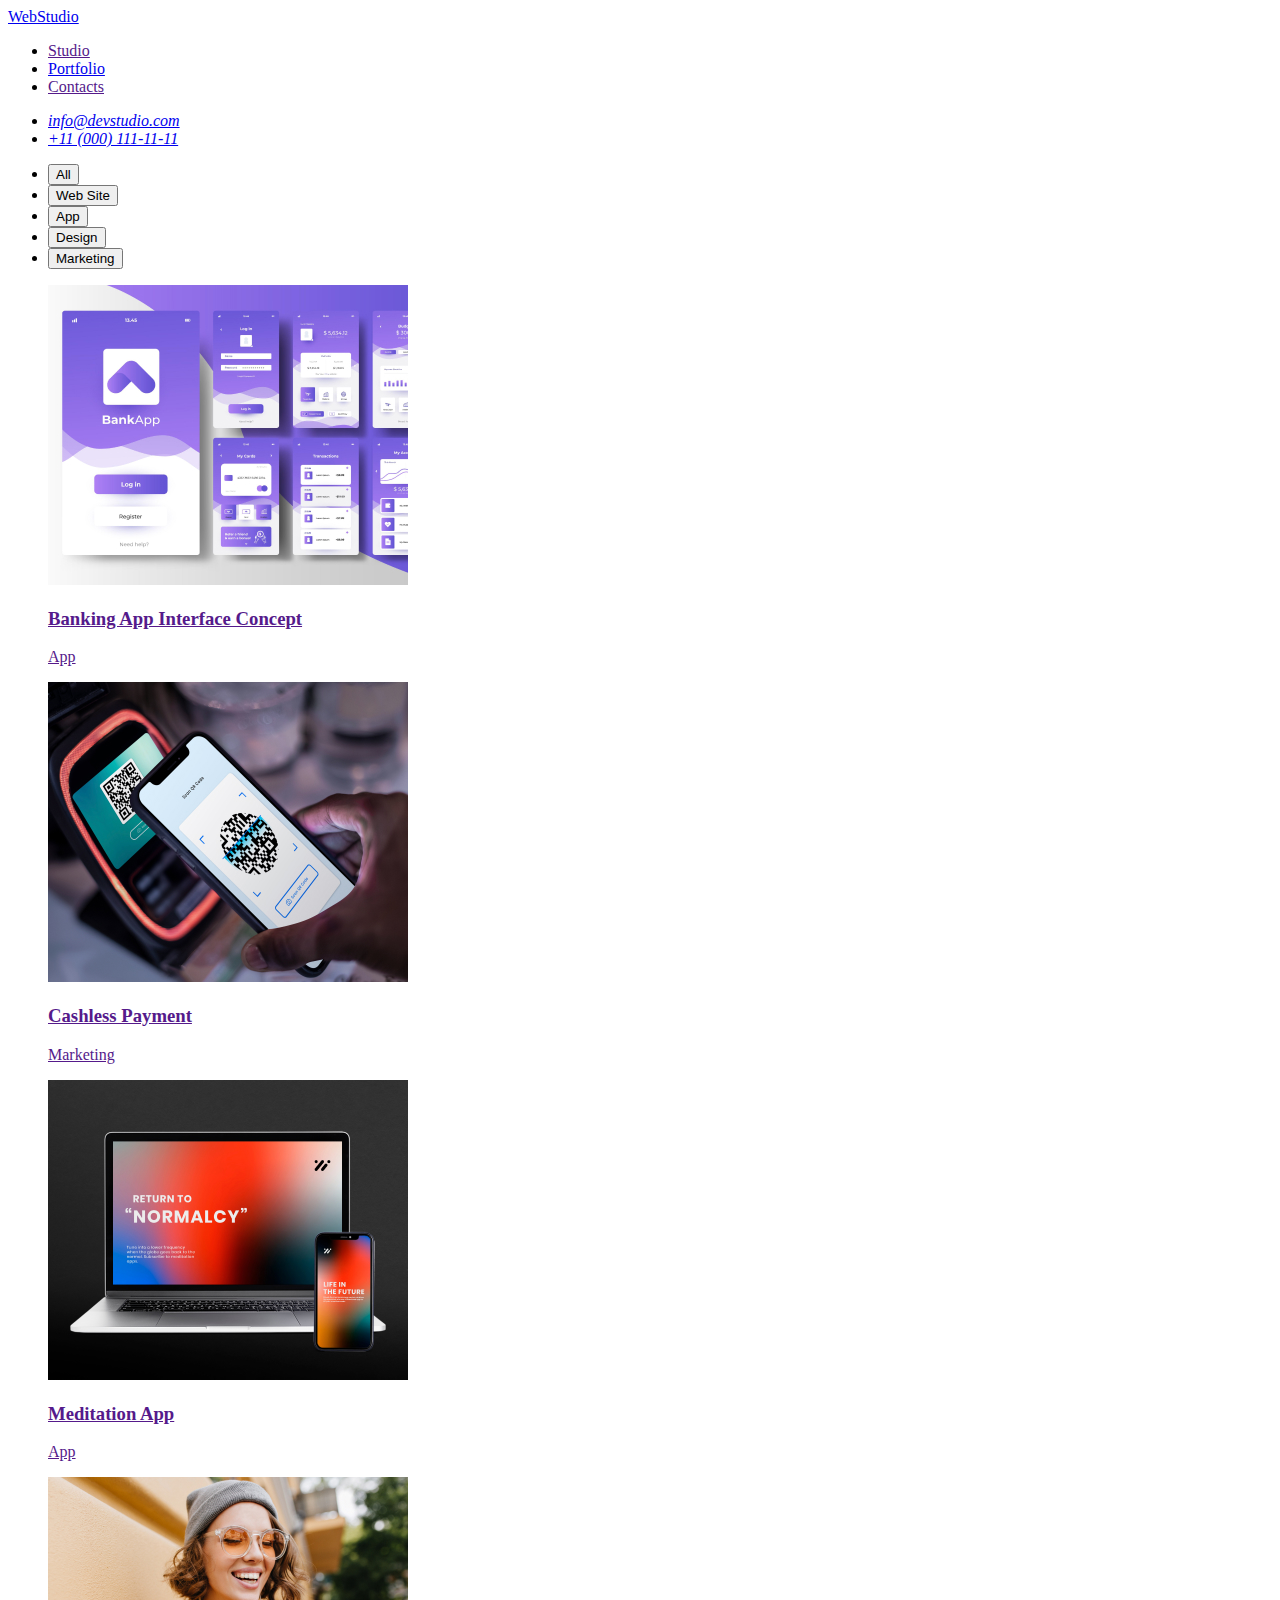
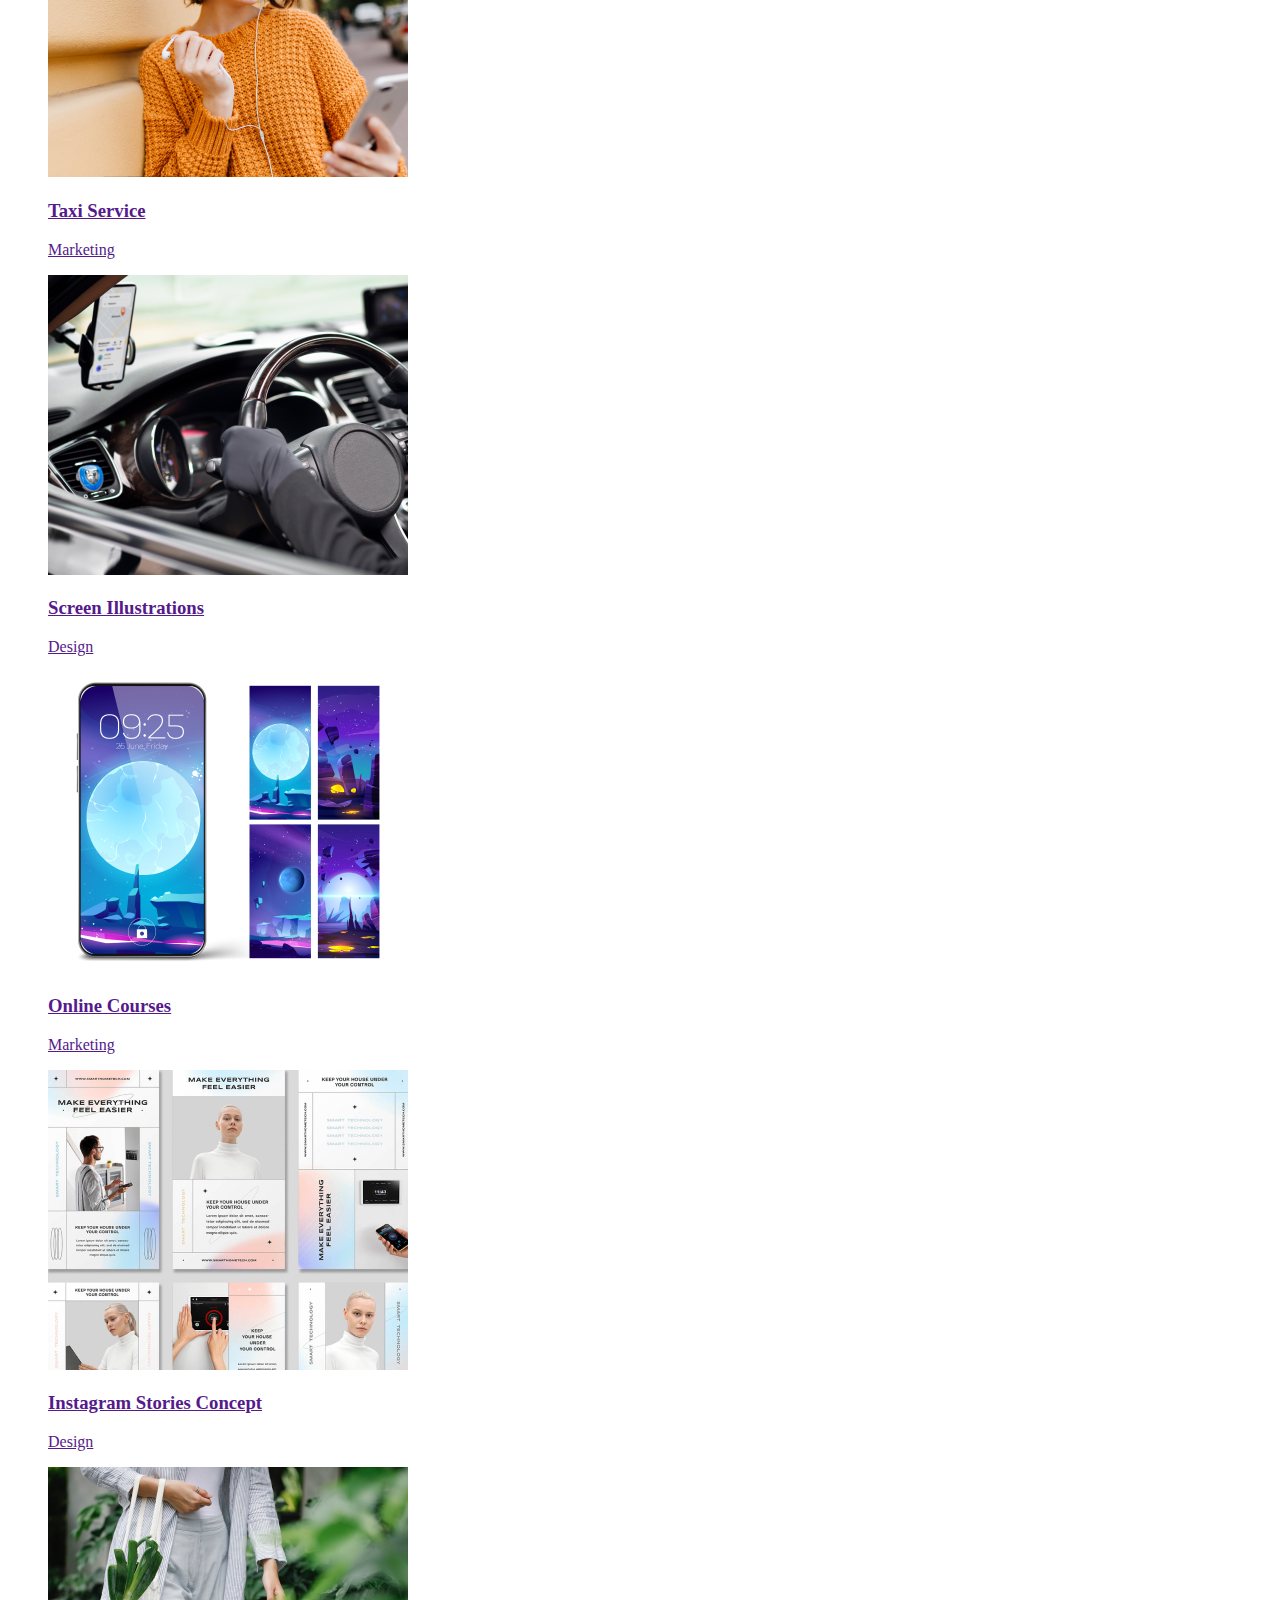
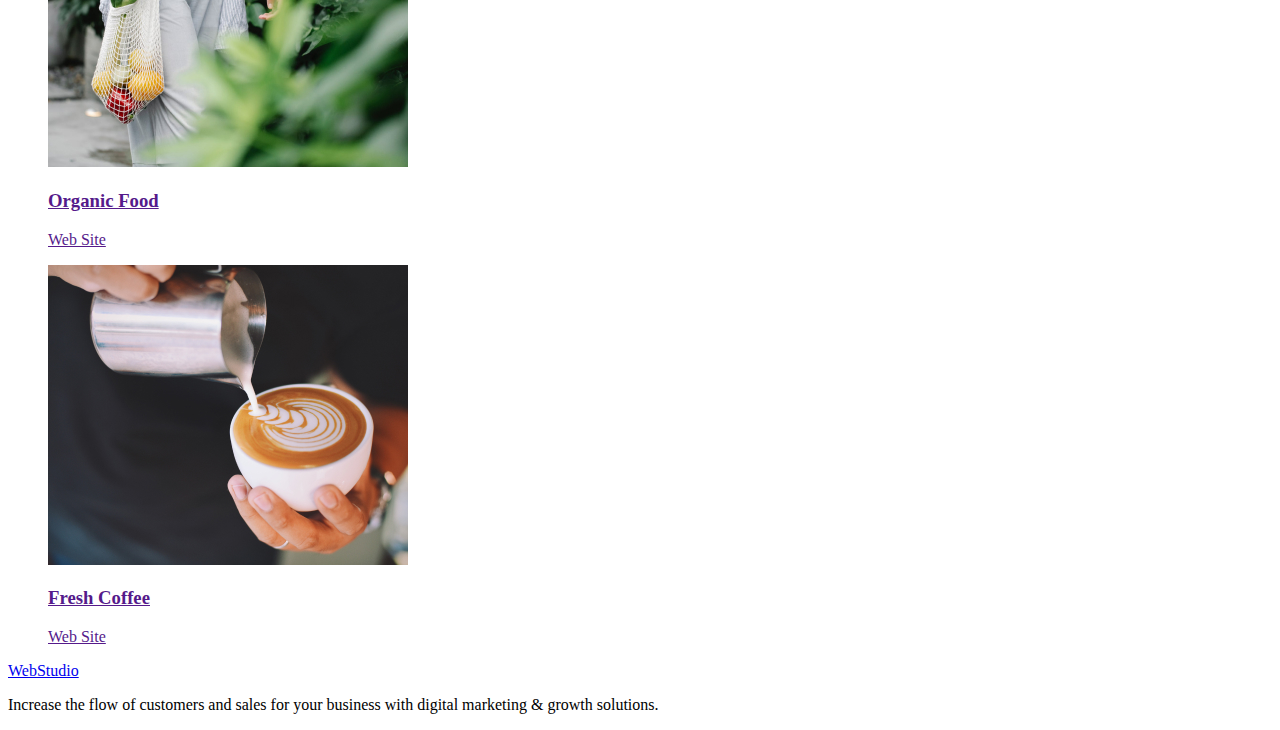
==== portfolio.html @ b5a80b2c "add portfolio" ====
<!DOCTYPE html>
<html lang="en">
<head>
    <meta charset="UTF-8">
    <meta http-equiv="X-UA-Compatible" content="IE=edge">
    <meta name="viewport" content="width=device-width, initial-scale=1.0">
    <title>Portfolio</title>
    <link rel="preconnect" href="https://fonts.googleapis.com">
    <link rel="preconnect" href="https://fonts.gstatic.com" crossorigin>
    <link href="https://fonts.googleapis.com/css2?family=Raleway:wght@800&family=Roboto:wght@400;500;700&display=swap"
        rel="stylesheet">
    <link rel="stylesheet" href="styles.css">
</head>
<body>
    <header>
        <nav>
            <a href="./index.html">WebStudio</a>
            <ul>
                <li><a href="">Studio</a></li>
                <li><a href="./portfolio.html">Portfolio</a></li>
                <li><a href="">Contacts</a></li>
            </ul>
        </nav>
        <address>
            <ul>
                <li><a href="mailto:info@devstudio.com">info@devstudio.com</a></li>
                <li><a href="tel:+110001111111">+11 (000) 111-11-11</a></li>
            </ul>
        </address>
    </header>
    <main>
        <section>
            <ul>
                <li><button type="button">All</button></li>
                <li><button type="button">Web Site</button></li>
                <li><button type="button">App</button></li>
                <li><button type="button">Design</button></li>
                <li><button type="button">Marketing</button></li>
            </ul>
        </section>
        <section>
            <ul>
                <a href="">
                    <img src="./images/potfolio-img-1.jpg" alt="interface of app" width="360" height="300">
                    <h3>Banking App Interface Concept</h3>
                    <p>App</p>
                </a>
                <a href="">
                    <img src="./images/potfolio-img-2.jpg" alt="pay with qr" width="360" height="300">
                    <h3>Cashless Payment</h3>
                    <p>Marketing</p>
                </a>
                <a href="">
                    <img src="./images/potfolio-img-3.jpg" alt="interface of app on laptop" width="360" height="300">
                    <h3>Meditation App</h3>
                    <p>App</p>
                </a>
                <a href="">
                    <img src="./images/potfolio-img-4.jpg" alt="arms on wheel" width="360" height="300">
                    <h3>Taxi Service</h3>
                    <p>Marketing</p>
                </a>
                <a href="">
                    <img src="./images/potfolio-img-5.jpg" alt="wallpaper on phone desktop" width="360" height="300">
                    <h3>Screen Illustrations</h3>
                    <p>Design</p>
                </a>
                <a href="">
                    <img src="./images/potfolio-img-6.jpg" alt="girl with phone" width="360" height="300">
                    <h3>Online Courses</h3>
                    <p>Marketing</p>
                </a>
                <a href="">
                    <img src="./images/potfolio-img-7.jpg" alt="examples of istagram stories" width="360" height="300">
                    <h3>Instagram Stories Concept</h3>
                    <p>Design</p>
                </a>
                <a href="">
                    <img src="./images/potfolio-img-8.jpg" alt="bag with vegetables and fruits" width="360" height="300">
                    <h3>Organic Food</h3>
                    <p>Web Site</p>
                </a>
                <a href="">
                    <img src="./images/potfolio-img-9.jpg" alt="latte art" width="360" height="300">
                    <h3>Fresh Coffee</h3>
                    <p>Web Site</p>
                </a>
            </ul>
        </section>
    </main>
    <footer>
        <a href="./index.html">WebStudio</a>
        <p>Increase the flow of customers and sales for your business with digital marketing & growth solutions.</p>
    </footer>
    
</body>
</html>
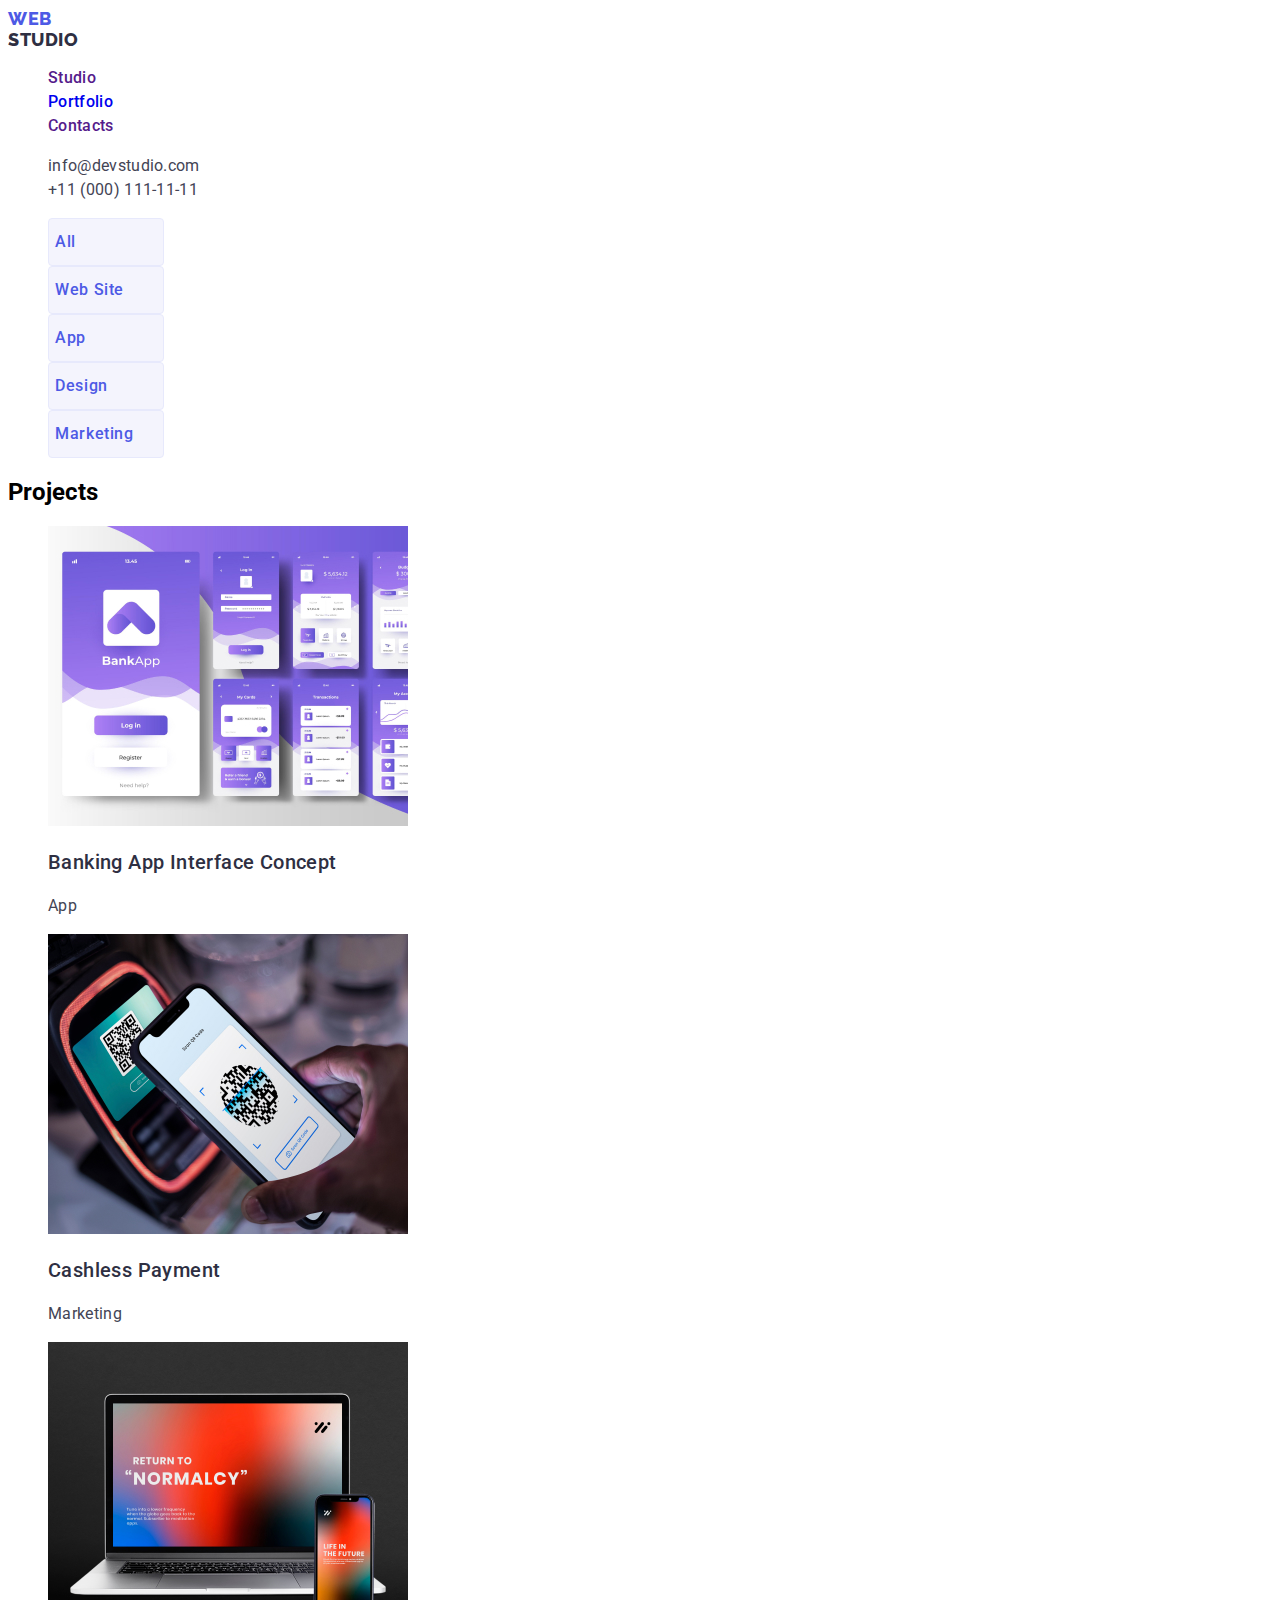
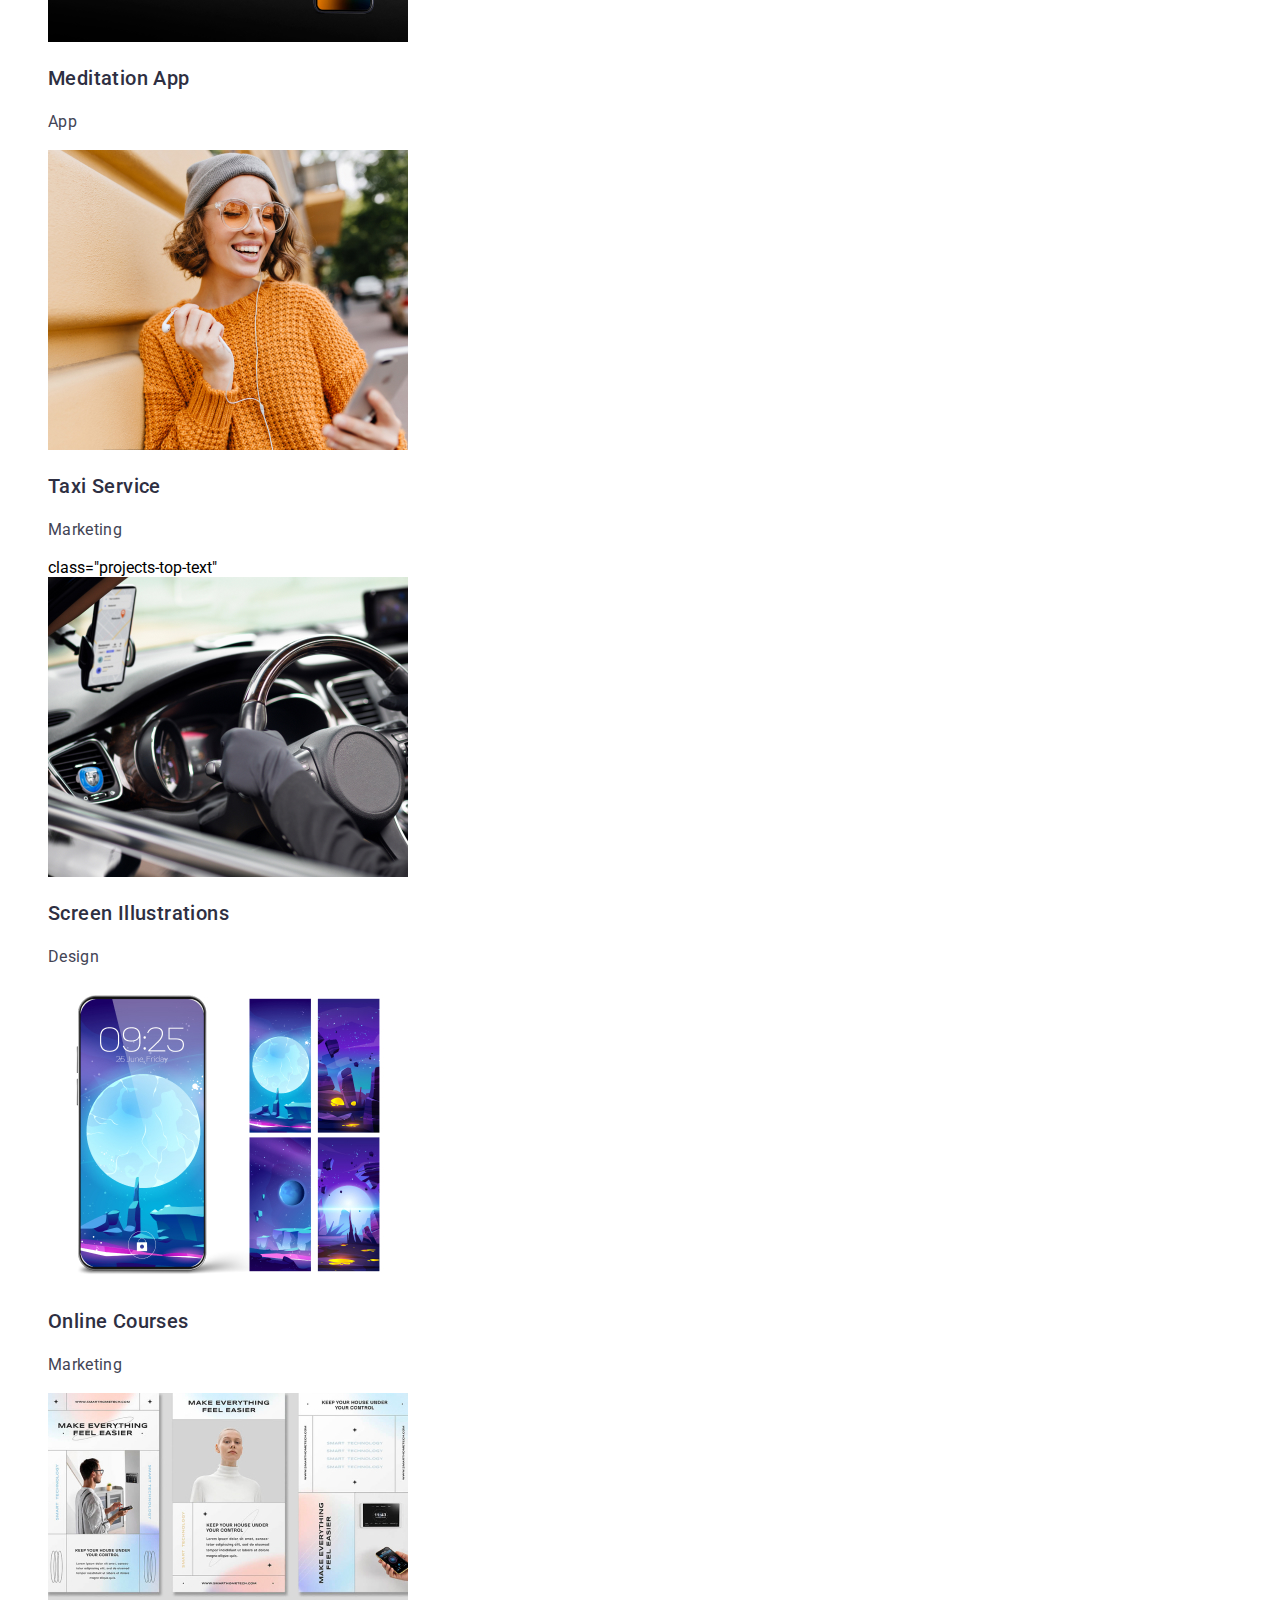
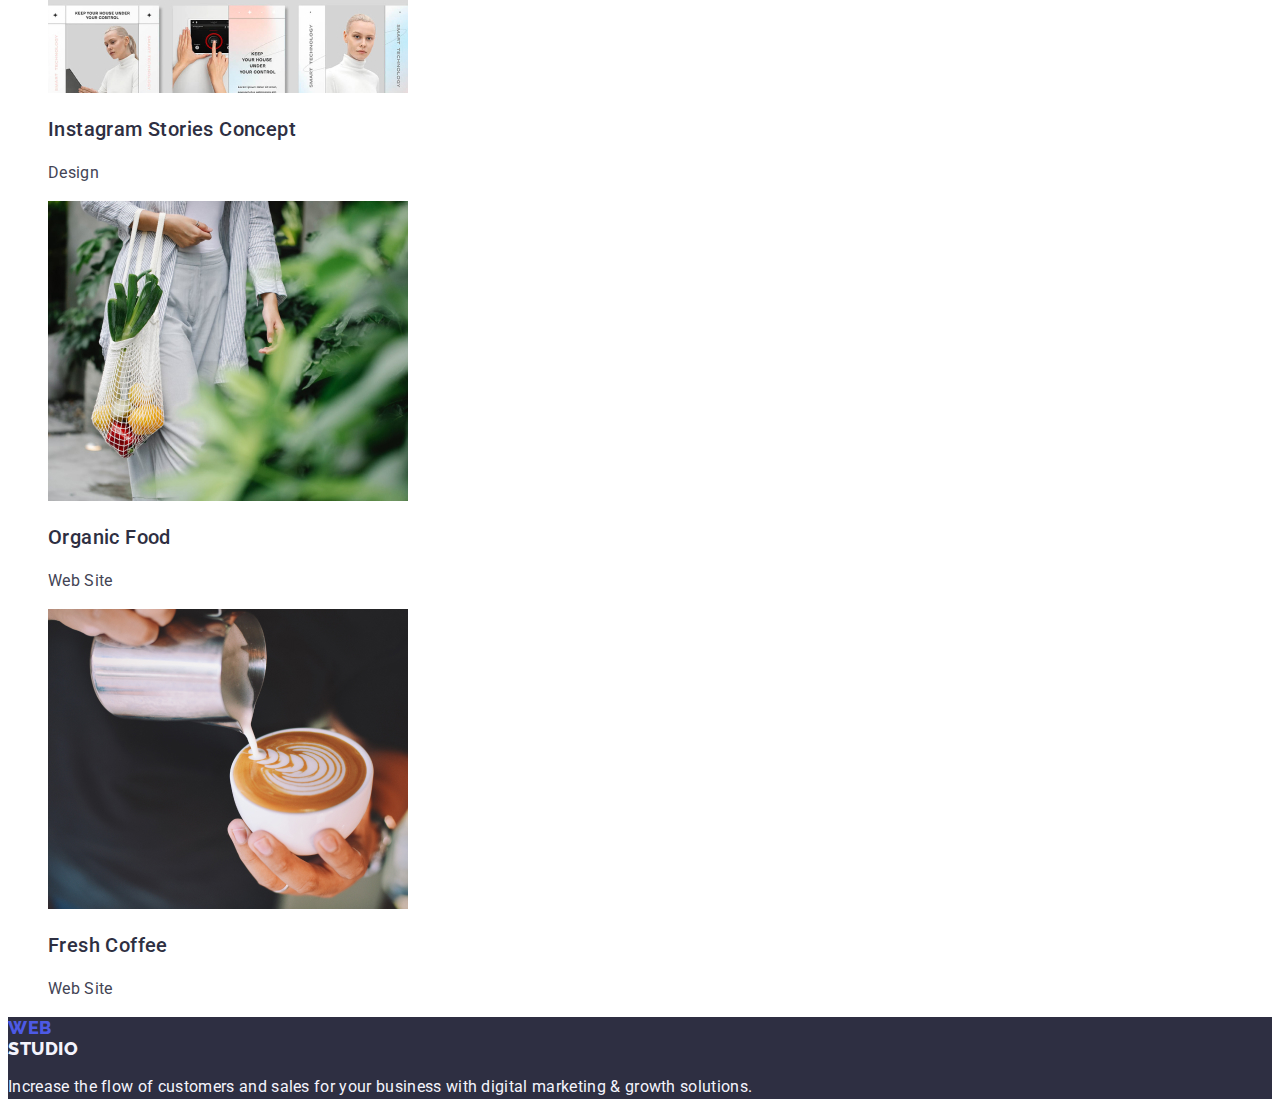
==== commit 85aa2d9e: "css to portfolio" ====
--- a/portfolio.html
+++ b/portfolio.html
@@ -1,97 +1,195 @@
 <!DOCTYPE html>
 <html lang="en">
-<head>
-    <meta charset="UTF-8">
-    <meta http-equiv="X-UA-Compatible" content="IE=edge">
-    <meta name="viewport" content="width=device-width, initial-scale=1.0">
+  <head>
+    <meta charset="UTF-8" />
+    <meta http-equiv="X-UA-Compatible" content="IE=edge" />
+    <meta name="viewport" content="width=device-width, initial-scale=1.0" />
     <title>Portfolio</title>
-    <link rel="preconnect" href="https://fonts.googleapis.com">
-    <link rel="preconnect" href="https://fonts.gstatic.com" crossorigin>
-    <link href="https://fonts.googleapis.com/css2?family=Raleway:wght@800&family=Roboto:wght@400;500;700&display=swap"
-        rel="stylesheet">
-    <link rel="stylesheet" href="styles.css">
-</head>
-<body>
-    <header>
-        <nav>
-            <a href="./index.html">WebStudio</a>
-            <ul>
-                <li><a href="">Studio</a></li>
-                <li><a href="./portfolio.html">Portfolio</a></li>
-                <li><a href="">Contacts</a></li>
-            </ul>
-        </nav>
-        <address>
-            <ul>
-                <li><a href="mailto:info@devstudio.com">info@devstudio.com</a></li>
-                <li><a href="tel:+110001111111">+11 (000) 111-11-11</a></li>
-            </ul>
-        </address>
+    <link rel="preconnect" href="https://fonts.googleapis.com" />
+    <link rel="preconnect" href="https://fonts.gstatic.com" crossorigin />
+    <link
+      href="https://fonts.googleapis.com/css2?family=Raleway:wght@800&family=Roboto:wght@400;500;700&display=swap"
+      rel="stylesheet"
+    />
+    <link rel="stylesheet" href="./css/styles.css" />
+  </head>
+  <body>
+    <header class="header">
+      <nav>
+        <a class="header-logo link" href="./index.html">
+          <span class="header-logo-text1">Web</span>
+          <span class="header-logo-text2">Studio</span>
+        </a>
+        <ul class="header-list list">
+          <li class="header-item">
+            <a class="header-link link" href="">Studio</a>
+          </li>
+          <li class="header-item">
+            <a class="header-link link" href="./portfolio.html">Portfolio</a>
+          </li>
+          <li class="header-item">
+            <a class="header-link link" href="">Contacts</a>
+          </li>
+        </ul>
+      </nav>
+      <address class="header-adress">
+        <ul class="address-list list">
+          <li class="address-item">
+            <a class="link" href="mailto:info@devstudio.com">
+              <span class="address-text">info@devstudio.com</span>
+            </a>
+          </li>
+          <li class="address-item">
+            <a class="link" href="tel:+110001111111">
+              <span class="address-text">+11 (000) 111-11-11</span>
+            </a>
+          </li>
+        </ul>
+      </address>
     </header>
     <main>
-        <section>
-            <ul>
-                <li><button type="button">All</button></li>
-                <li><button type="button">Web Site</button></li>
-                <li><button type="button">App</button></li>
-                <li><button type="button">Design</button></li>
-                <li><button type="button">Marketing</button></li>
-            </ul>
-        </section>
-        <section>
-            <ul>
-                <a href="">
-                    <img src="./images/potfolio-img-1.jpg" alt="interface of app" width="360" height="300">
-                    <h3>Banking App Interface Concept</h3>
-                    <p>App</p>
-                </a>
-                <a href="">
-                    <img src="./images/potfolio-img-2.jpg" alt="pay with qr" width="360" height="300">
-                    <h3>Cashless Payment</h3>
-                    <p>Marketing</p>
-                </a>
-                <a href="">
-                    <img src="./images/potfolio-img-3.jpg" alt="interface of app on laptop" width="360" height="300">
-                    <h3>Meditation App</h3>
-                    <p>App</p>
-                </a>
-                <a href="">
-                    <img src="./images/potfolio-img-4.jpg" alt="arms on wheel" width="360" height="300">
-                    <h3>Taxi Service</h3>
-                    <p>Marketing</p>
-                </a>
-                <a href="">
-                    <img src="./images/potfolio-img-5.jpg" alt="wallpaper on phone desktop" width="360" height="300">
-                    <h3>Screen Illustrations</h3>
-                    <p>Design</p>
-                </a>
-                <a href="">
-                    <img src="./images/potfolio-img-6.jpg" alt="girl with phone" width="360" height="300">
-                    <h3>Online Courses</h3>
-                    <p>Marketing</p>
-                </a>
-                <a href="">
-                    <img src="./images/potfolio-img-7.jpg" alt="examples of istagram stories" width="360" height="300">
-                    <h3>Instagram Stories Concept</h3>
-                    <p>Design</p>
-                </a>
-                <a href="">
-                    <img src="./images/potfolio-img-8.jpg" alt="bag with vegetables and fruits" width="360" height="300">
-                    <h3>Organic Food</h3>
-                    <p>Web Site</p>
-                </a>
-                <a href="">
-                    <img src="./images/potfolio-img-9.jpg" alt="latte art" width="360" height="300">
-                    <h3>Fresh Coffee</h3>
-                    <p>Web Site</p>
-                </a>
-            </ul>
-        </section>
+      <section class="filters">
+        <h2 hidden>Filters</h2>
+        <ul class="filters-list list">
+          <li class="filters-item">
+            <button class="filters-btn" type="button">All</button>
+          </li>
+          <li class="filters-item">
+            <button class="filters-btn" type="button">Web Site</button>
+          </li>
+          <li class="filters-item">
+            <button class="filters-btn" type="button">App</button>
+          </li>
+          <li class="filters-item">
+            <button class="filters-btn" type="button">Design</button>
+          </li>
+          <li class="filters-item">
+            <button class="filters-btn" type="button">Marketing</button>
+          </li>
+        </ul>
+      </section>
+      <section class="projects">
+        <h2>Projects</h2>
+        <ul class="projects-list list">
+          <li class="projects-item"><a class="projects-link link" href="">
+            <img
+              src="./images/potfolio-img-1.jpg"
+              alt="interface of app"
+              width="360"
+              height="300"
+            />
+            <h3 class="projects-top-text">Banking App Interface Concept</h3>
+            <p class="projects-bottom-text">App</p>
+        
+        </li></a>
+          <li class="projects-item">
+          <a class="projects-link link" href="">
+            <img
+              src="./images/potfolio-img-2.jpg"
+              alt="pay with qr"
+              width="360"
+              height="300"
+            />
+            <h3 class="projects-top-text">Cashless Payment</h3>
+            <p class="projects-bottom-text">Marketing</p>
+          </a>
+          </li>
+          <li class="projects-item">
+          <a class="projects-link link" href="">
+            <img
+              src="./images/potfolio-img-3.jpg"
+              alt="interface of app on laptop"
+              width="360"
+              height="300"
+            />
+            <h3 class="projects-top-text">Meditation App</h3>
+            <p class="projects-bottom-text">App</p>
+          </a>
+          </li>
+          <li class="projects-item">
+          <a class="projects-link link" href="">
+            <img
+              src="./images/potfolio-img-4.jpg"
+              alt="arms on wheel"
+              width="360"
+              height="300"
+            />
+            <h3 class="projects-top-text">Taxi Service</h3>
+            <p class="projects-bottom-text">Marketing</p>
+          </a> class="projects-top-text"
+          </li>
+          <li class="projects-item">
+          <a class="projects-link link" href="">
+            <img
+              src="./images/potfolio-img-5.jpg"
+              alt="wallpaper on phone desktop"
+              width="360"
+              height="300"
+            />
+            <h3 class="projects-top-text">Screen Illustrations</h3>
+            <p class="projects-bottom-text">Design</p>
+          </a>
+          </li>
+          <li class="projects-item">
+          <a class="projects-link link" href="">
+            <img
+              src="./images/potfolio-img-6.jpg"
+              alt="girl with phone"
+              width="360"
+              height="300"
+            />
+            <h3 class="projects-top-text">Online Courses</h3>
+            <p class="projects-bottom-text">Marketing</p>
+          </a>
+          </li>
+          <li class="projects-item">
+          <a class="projects-link link" href="">
+            <img
+              src="./images/potfolio-img-7.jpg"
+              alt="examples of istagram stories"
+              width="360"
+              height="300"
+            />
+            <h3 class="projects-top-text">Instagram Stories Concept</h3>
+            <p class="projects-bottom-text">Design</p>
+          </a>
+          </li>
+          <li class="projects-item">
+          <a class="projects-link link" href="">
+            <img
+              src="./images/potfolio-img-8.jpg"
+              alt="bag with vegetables and fruits"
+              width="360"
+              height="300"
+            />
+            <h3 class="projects-top-text">Organic Food</h3>
+            <p class="projects-bottom-text">Web Site</p>
+          </a>
+          </li>
+          <li class="projects-item">
+          <a class="projects-link link" href="">
+            <img
+              src="./images/potfolio-img-9.jpg"
+              alt="latte art"
+              width="360"
+              height="300"
+            />
+            <h3 class="projects-top-text">Fresh Coffee</h3>
+            <p class="projects-bottom-text">Web Site</p>
+          </a>
+          </li>
+        </ul>
+      </section>
     </main>
-    <footer>
-        <a href="./index.html">WebStudio</a>
-        <p>Increase the flow of customers and sales for your business with digital marketing & growth solutions.</p>
+    <footer class="footer">
+      <a class="footer-logo link" href="./index.html">
+        <span class="footer-logo-text1">Web</span
+        ><span class="footer-logo-text2">Studio</span>
+      </a>
+      <p class="footer-text">
+        Increase the flow of customers and sales for your business with digital
+        marketing & growth solutions.
+      </p>
     </footer>
-    
-</body>
-</html>+  </body>
+</html>
--- a/css/styles.css
+++ b/css/styles.css
@@ -0,0 +1,238 @@
+:root {
+  --primary-brand-color: #4d5ae5;
+  --pressed-state-color: #404bbf;
+  --dark-color: #2e2f42;
+  --success-color: #31d0aa;
+  --text-color: #434455;
+  --subtle-text-color: #8e8f99;
+  --accent-color: #e7e9fc;
+  --light-color: #f4f4fd;
+  --modal-overlay-color: #2e2f42;
+  --hero-background-color: #2e2f42;
+  --white-background-color: #ffffff;
+  --modal-background: #fcfcfc;
+}
+
+body {
+  font-family: Roboto, sans-serif;
+  background-color: var(--white-background-color);
+}
+
+.link {
+  text-decoration: none;
+}
+
+.list {
+  list-style: none;
+}
+
+/* ----------------------------HEADER-------------------------------------- */
+
+.header-logo-text1 {
+  width: 44px;
+  height: 21px;
+  font-family: "Raleway", sans-serif;
+  font-style: normal;
+  font-weight: 800;
+  font-size: 18px;
+  line-height: 1.17;
+  display: flex;
+  align-items: center;
+  letter-spacing: 0.03em;
+  text-transform: uppercase;
+  color: var(--primary-brand-color);
+}
+
+.header-logo-text2 {
+  width: 71px;
+  height: 21px;
+  font-family: "Raleway", sans-serif;
+  font-style: normal;
+  font-weight: 800;
+  font-size: 18px;
+  line-height: 1.17;
+  display: flex;
+  align-items: center;
+  letter-spacing: 0.03em;
+  text-transform: uppercase;
+  color: var(--dark-color);
+}
+
+.header-item {
+  font-weight: 500;
+  font-size: 16px;
+  line-height: 1.5;
+  letter-spacing: 0.02em;
+  color: var(--dark-color);
+}
+
+.address-text {
+  font-style: normal;
+  font-size: 16px;
+  line-height: 1.5;
+  letter-spacing: 0.02em;
+  color: var(--text-color);
+}
+
+/* ----------------------------HERO-------------------------------------- */
+
+.hero {
+  background-color: var(--hero-background-color);
+}
+
+.hero-title {
+  font-size: 56px;
+  line-height: 1.07;
+  text-align: center;
+  letter-spacing: 0.02em;
+  color: var(--white-background-color);
+}
+
+.hero-btn {
+  font-family: inherit;
+  font-weight: 500;
+  font-size: 16px;
+  line-height: 1.5;
+  display: flex;
+  align-items: center;
+  letter-spacing: 0.04em;
+  cursor: pointer;
+  background-color: var(--primary-brand-color);
+}
+
+/* ----------------------------FEATURES-------------------------------------- */
+
+.features-top-text {
+  font-weight: 500;
+  font-size: 20px;
+  line-height: 1.2;
+  letter-spacing: 0.02em;
+  color: var(--dark-color);
+}
+
+.features-bottom-text {
+  font-size: 16px;
+  line-height: 1.5;
+  letter-spacing: 0.02em;
+  color: var(--text-color);
+}
+
+/* ----------------------------PRODUCTS-------------------------------------- */
+
+.products-title {
+  font-size: 36px;
+  line-height: 1.11;
+  text-align: center;
+  letter-spacing: 0.02em;
+  text-transform: capitalize;
+  color: var(--dark-color);
+}
+
+/* ----------------------------TEAM-------------------------------------- */
+
+.team-title {
+  font-size: 36px;
+  line-height: 1.11;
+  text-align: center;
+  letter-spacing: 0.02em;
+  text-transform: capitalize;
+  color: var(--dark-color);
+}
+
+.team-top-text {
+  font-weight: 500;
+  font-size: 20px;
+  line-height: 1.2;
+  text-align: center;
+  letter-spacing: 0.02em;
+  color: var(--dark-color);
+}
+.team-bottom-text {
+  font-size: 16px;
+  line-height: 1.5;
+  text-align: center;
+  letter-spacing: 0.02em;
+  color: var(--text-color);
+}
+
+/* ----------------------------FOOTER-------------------------------------- */
+
+.footer {
+  background-color: var(--dark-color);
+}
+.footer-text {
+  font-size: 16px;
+  line-height: 1.5;
+  letter-spacing: 0.02em;
+  color: var(--light-color);
+}
+
+.footer-logo-text1 {
+  font-family: "Raleway", sans-serif;
+  font-weight: 800;
+  font-size: 18px;
+  line-height: 1.17;
+  display: flex;
+  align-items: center;
+  letter-spacing: 0.03em;
+  text-transform: uppercase;
+  color: var(--primary-brand-color);
+}
+
+.footer-logo-text2 {
+  font-family: "Raleway", sans-serif;
+  font-weight: 800;
+  font-size: 18px;
+  line-height: 1.17;
+  display: flex;
+  align-items: center;
+  letter-spacing: 0.03em;
+  text-transform: uppercase;
+  color: var(--light-color);
+}
+
+/* ----------------------------PORTFOLIO-------------------------------------- */
+
+/* ----------------------------FILTERS-------------------------------------- */
+
+.filters-btn {
+  width: 116px;
+  height: 48px;
+  background-color: var(--light-color);
+  border: 1px solid #e7e9fc;
+  border-radius: 4px;
+  font-family: inherit;
+  font-style: normal;
+  font-weight: 500;
+  font-size: 16px;
+  line-height: 1.5;
+  display: flex;
+  align-items: center;
+  text-align: center;
+  letter-spacing: 0.04em;
+  color: var(--primary-brand-color);
+}
+.filters-btn:is(:hover, :focus) {
+  background-color: var(--pressed-state-color);
+  box-shadow: 0px 3px 1px rgba(0, 0, 0, 0.1), 0px 2px 1px rgba(0, 0, 0, 0.08),
+    0px 2px 2px rgba(0, 0, 0, 0.12);
+  border-radius: 4px;
+  color: var(--white-background-color);
+}
+
+/* ----------------------------PROJECTS-------------------------------------- */
+
+.projects-top-text {
+  font-weight: 500;
+  font-size: 20px;
+  line-height: 1.2;
+  letter-spacing: 0.02em;
+  color: var(--modal-overlay-color);
+}
+
+.projects-bottom-text {
+  font-size: 16px;
+  line-height: 1.5;
+  letter-spacing: 0.02em;
+  color: var(--text-color);
+}
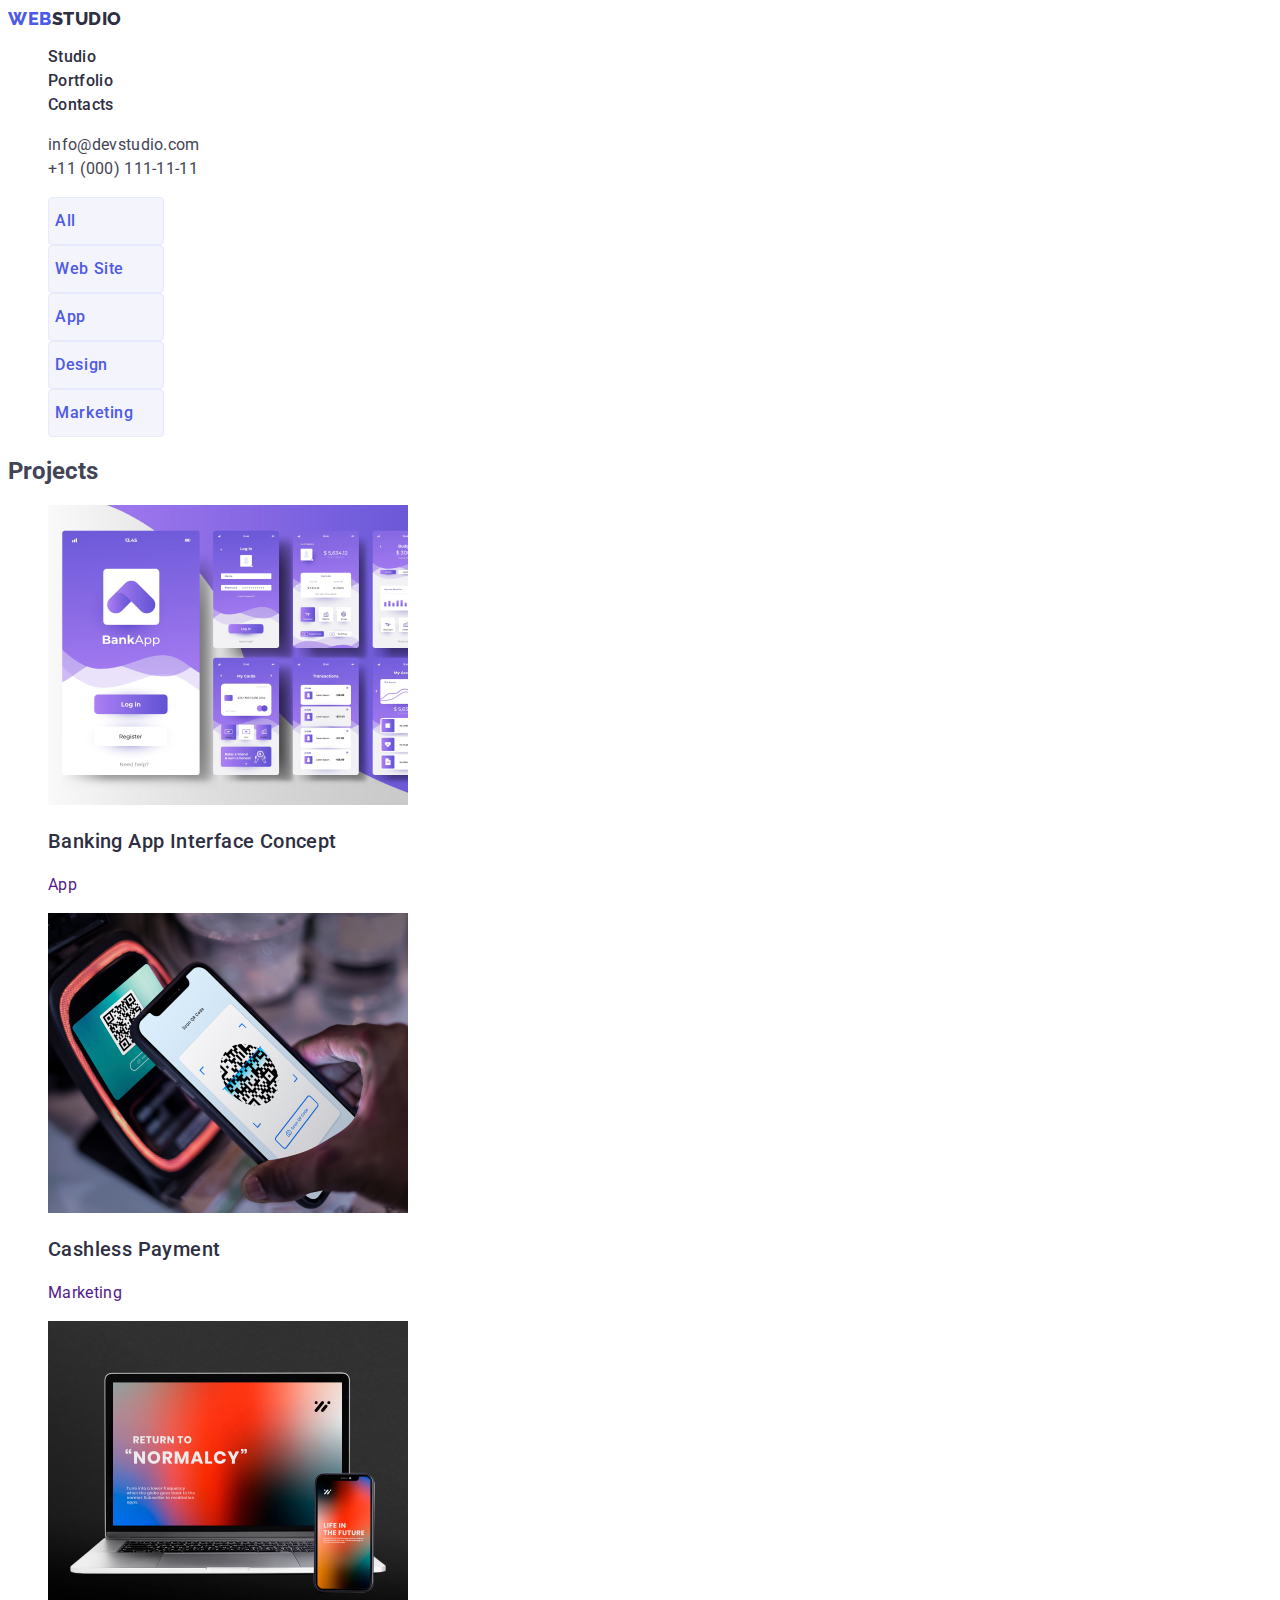
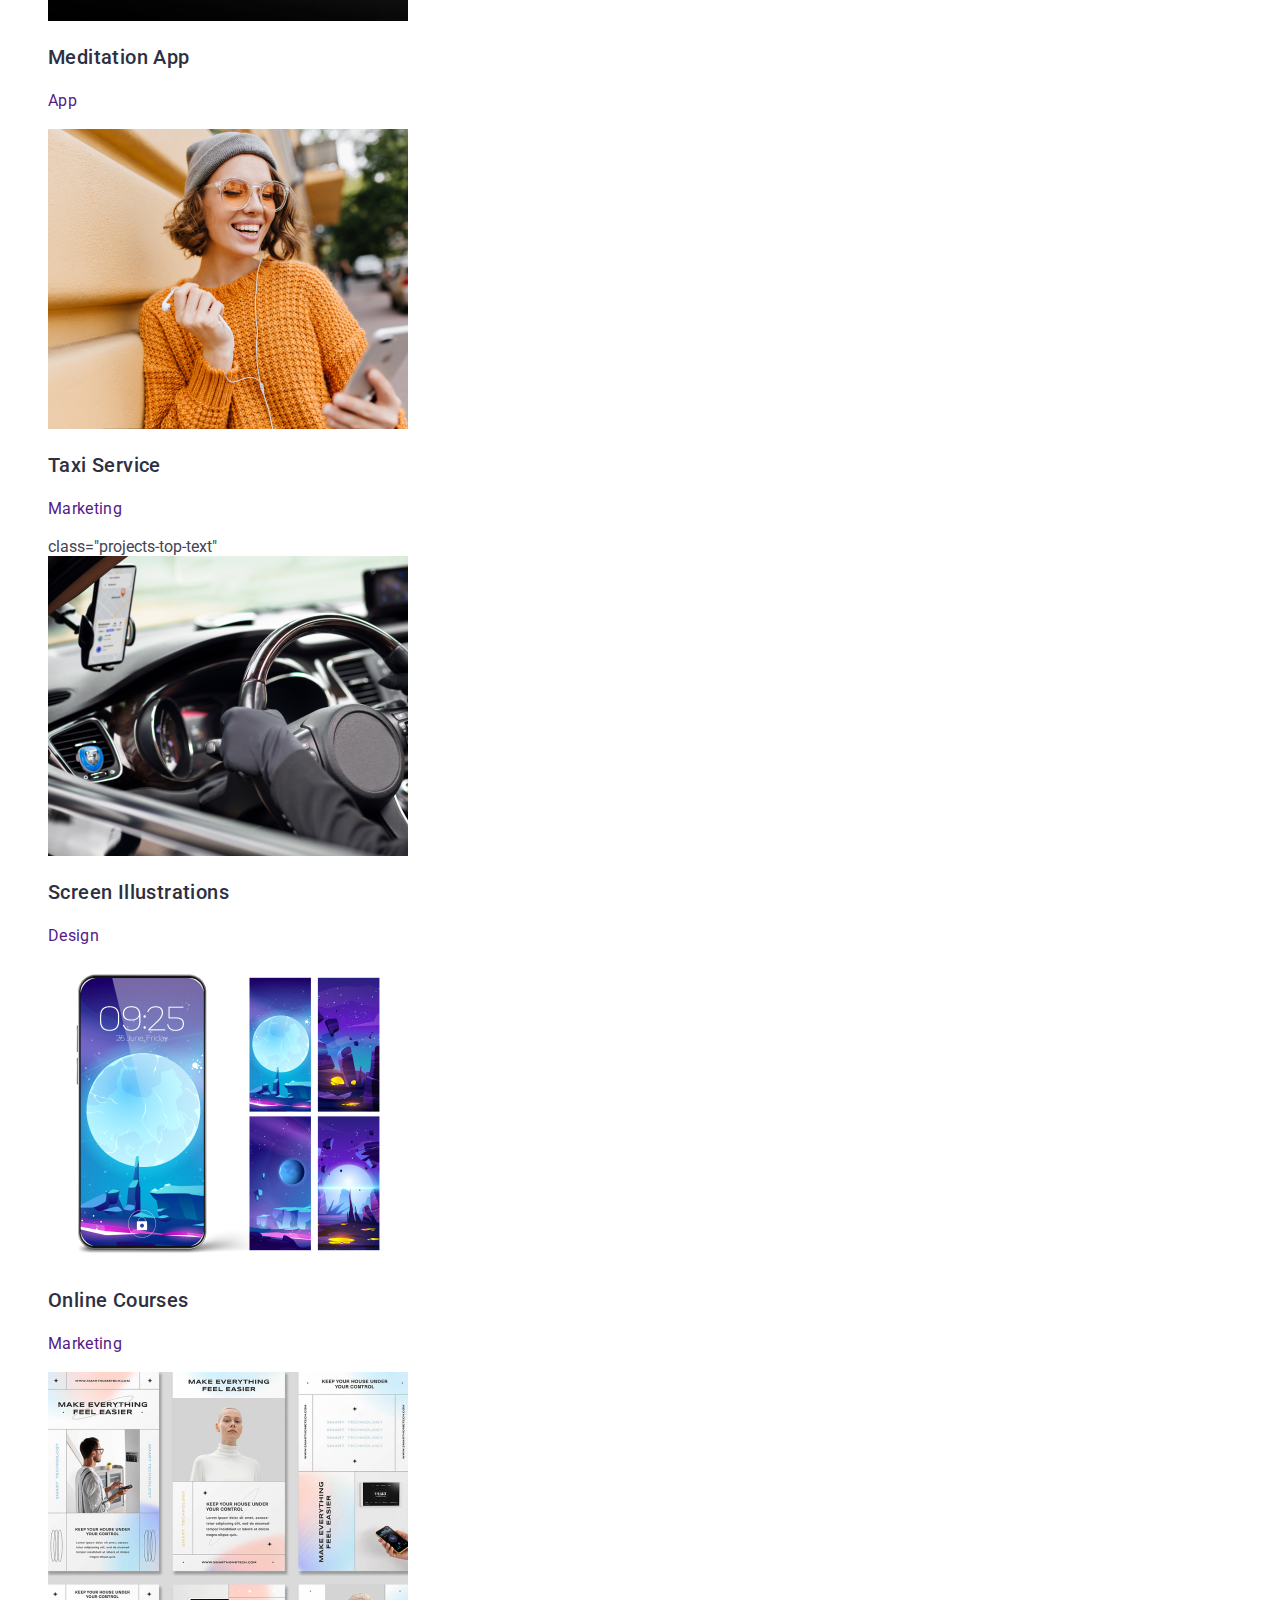
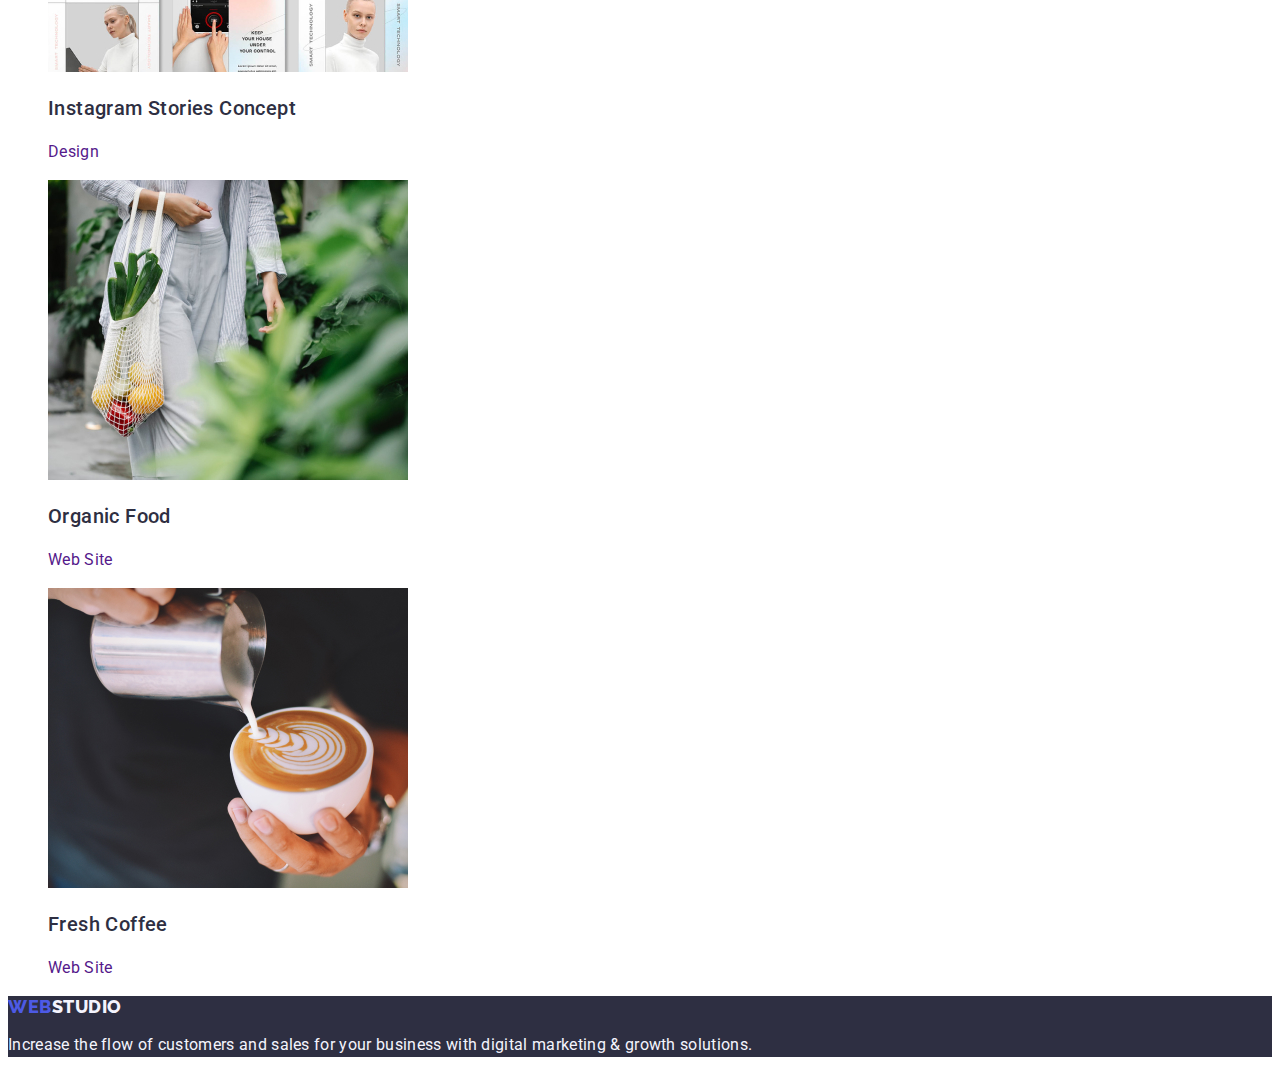
==== commit 0012f6b5: "fix" ====
--- a/portfolio.html
+++ b/portfolio.html
@@ -17,12 +17,12 @@
     <header class="header">
       <nav>
         <a class="header-logo link" href="./index.html">
-          <span class="header-logo-text1">Web</span>
-          <span class="header-logo-text2">Studio</span>
+          Web
+          <span class="header-studio">Studio</span>
         </a>
         <ul class="header-list list">
           <li class="header-item">
-            <a class="header-link link" href="">Studio</a>
+            <a class="header-link link" href="./index.html">Studio</a>
           </li>
           <li class="header-item">
             <a class="header-link link" href="./portfolio.html">Portfolio</a>
@@ -32,15 +32,15 @@
           </li>
         </ul>
       </nav>
-      <address class="header-adress">
+      <address class="header-address">
         <ul class="address-list list">
           <li class="address-item">
-            <a class="link" href="mailto:info@devstudio.com">
+            <a class="address-link link" href="mailto:info@devstudio.com">
               <span class="address-text">info@devstudio.com</span>
             </a>
           </li>
           <li class="address-item">
-            <a class="link" href="tel:+110001111111">
+            <a class="address-link link" href="tel:+110001111111">
               <span class="address-text">+11 (000) 111-11-11</span>
             </a>
           </li>
@@ -48,8 +48,8 @@
       </address>
     </header>
     <main>
-      <section class="filters">
-        <h2 hidden>Filters</h2>
+      <section class="portfolio">
+        <h1 class="portfolio-title" hidden>Portfolio</h1>
         <ul class="filters-list list">
           <li class="filters-item">
             <button class="filters-btn" type="button">All</button>
@@ -67,124 +67,124 @@
             <button class="filters-btn" type="button">Marketing</button>
           </li>
         </ul>
-      </section>
-      <section class="projects">
         <h2>Projects</h2>
         <ul class="projects-list list">
-          <li class="projects-item"><a class="projects-link link" href="">
-            <img
-              src="./images/potfolio-img-1.jpg"
-              alt="interface of app"
-              width="360"
-              height="300"
-            />
-            <h3 class="projects-top-text">Banking App Interface Concept</h3>
-            <p class="projects-bottom-text">App</p>
-        
-        </li></a>
           <li class="projects-item">
-          <a class="projects-link link" href="">
-            <img
-              src="./images/potfolio-img-2.jpg"
-              alt="pay with qr"
-              width="360"
-              height="300"
-            />
-            <h3 class="projects-top-text">Cashless Payment</h3>
-            <p class="projects-bottom-text">Marketing</p>
-          </a>
+            <a class="projects-link link" href="">
+              <img
+                src="./images/potfolio-img-1.jpg"
+                alt="interface of app"
+                width="360"
+                height="300"
+              />
+              <h3 class="projects-top-text">Banking App Interface Concept</h3>
+              <p class="projects-bottom-text">App</p>
+            </a>
           </li>
           <li class="projects-item">
-          <a class="projects-link link" href="">
-            <img
-              src="./images/potfolio-img-3.jpg"
-              alt="interface of app on laptop"
-              width="360"
-              height="300"
-            />
-            <h3 class="projects-top-text">Meditation App</h3>
-            <p class="projects-bottom-text">App</p>
-          </a>
+            <a class="projects-link link" href="">
+              <img
+                src="./images/potfolio-img-2.jpg"
+                alt="pay with qr"
+                width="360"
+                height="300"
+              />
+              <h3 class="projects-top-text">Cashless Payment</h3>
+              <p class="projects-bottom-text">Marketing</p>
+            </a>
           </li>
           <li class="projects-item">
-          <a class="projects-link link" href="">
-            <img
-              src="./images/potfolio-img-4.jpg"
-              alt="arms on wheel"
-              width="360"
-              height="300"
-            />
-            <h3 class="projects-top-text">Taxi Service</h3>
-            <p class="projects-bottom-text">Marketing</p>
-          </a> class="projects-top-text"
+            <a class="projects-link link" href="">
+              <img
+                src="./images/potfolio-img-3.jpg"
+                alt="interface of app on laptop"
+                width="360"
+                height="300"
+              />
+              <h3 class="projects-top-text">Meditation App</h3>
+              <p class="projects-bottom-text">App</p>
+            </a>
           </li>
           <li class="projects-item">
-          <a class="projects-link link" href="">
-            <img
-              src="./images/potfolio-img-5.jpg"
-              alt="wallpaper on phone desktop"
-              width="360"
-              height="300"
-            />
-            <h3 class="projects-top-text">Screen Illustrations</h3>
-            <p class="projects-bottom-text">Design</p>
-          </a>
+            <a class="projects-link link" href="">
+              <img
+                src="./images/potfolio-img-4.jpg"
+                alt="arms on wheel"
+                width="360"
+                height="300"
+              />
+              <h3 class="projects-top-text">Taxi Service</h3>
+              <p class="projects-bottom-text">Marketing</p>
+            </a>
+            class="projects-top-text"
           </li>
           <li class="projects-item">
-          <a class="projects-link link" href="">
-            <img
-              src="./images/potfolio-img-6.jpg"
-              alt="girl with phone"
-              width="360"
-              height="300"
-            />
-            <h3 class="projects-top-text">Online Courses</h3>
-            <p class="projects-bottom-text">Marketing</p>
-          </a>
+            <a class="projects-link link" href="">
+              <img
+                src="./images/potfolio-img-5.jpg"
+                alt="wallpaper on phone desktop"
+                width="360"
+                height="300"
+              />
+              <h3 class="projects-top-text">Screen Illustrations</h3>
+              <p class="projects-bottom-text">Design</p>
+            </a>
           </li>
           <li class="projects-item">
-          <a class="projects-link link" href="">
-            <img
-              src="./images/potfolio-img-7.jpg"
-              alt="examples of istagram stories"
-              width="360"
-              height="300"
-            />
-            <h3 class="projects-top-text">Instagram Stories Concept</h3>
-            <p class="projects-bottom-text">Design</p>
-          </a>
+            <a class="projects-link link" href="">
+              <img
+                src="./images/potfolio-img-6.jpg"
+                alt="girl with phone"
+                width="360"
+                height="300"
+              />
+              <h3 class="projects-top-text">Online Courses</h3>
+              <p class="projects-bottom-text">Marketing</p>
+            </a>
           </li>
           <li class="projects-item">
-          <a class="projects-link link" href="">
-            <img
-              src="./images/potfolio-img-8.jpg"
-              alt="bag with vegetables and fruits"
-              width="360"
-              height="300"
-            />
-            <h3 class="projects-top-text">Organic Food</h3>
-            <p class="projects-bottom-text">Web Site</p>
-          </a>
+            <a class="projects-link link" href="">
+              <img
+                src="./images/potfolio-img-7.jpg"
+                alt="examples of istagram stories"
+                width="360"
+                height="300"
+              />
+              <h3 class="projects-top-text">Instagram Stories Concept</h3>
+              <p class="projects-bottom-text">Design</p>
+            </a>
           </li>
           <li class="projects-item">
-          <a class="projects-link link" href="">
-            <img
-              src="./images/potfolio-img-9.jpg"
-              alt="latte art"
-              width="360"
-              height="300"
-            />
-            <h3 class="projects-top-text">Fresh Coffee</h3>
-            <p class="projects-bottom-text">Web Site</p>
-          </a>
+            <a class="projects-link link" href="">
+              <img
+                src="./images/potfolio-img-8.jpg"
+                alt="bag with vegetables and fruits"
+                width="360"
+                height="300"
+              />
+              <h3 class="projects-top-text">Organic Food</h3>
+              <p class="projects-bottom-text">Web Site</p>
+            </a>
+          </li>
+          <li class="projects-item">
+            <a class="projects-link link" href="">
+              <img
+                src="./images/potfolio-img-9.jpg"
+                alt="latte art"
+                width="360"
+                height="300"
+              />
+              <h3 class="projects-top-text">Fresh Coffee</h3>
+              <p class="projects-bottom-text">Web Site</p>
+            </a>
           </li>
         </ul>
       </section>
     </main>
     <footer class="footer">
       <a class="footer-logo link" href="./index.html">
-        <span class="footer-logo-text1">Web</span
-        ><span class="footer-logo-text2">Studio</span>
+        Web
+        <span class="footer-studio">Studio</span>
       </a>
       <p class="footer-text">
         Increase the flow of customers and sales for your business with digital
--- a/css/styles.css
+++ b/css/styles.css
@@ -16,6 +16,7 @@
 body {
   font-family: Roboto, sans-serif;
   background-color: var(--white-background-color);
+  color: var(--text-color);
 }
 
 .link {
@@ -28,7 +29,7 @@
 
 /* ----------------------------HEADER-------------------------------------- */
 
-.header-logo-text1 {
+.header-logo {
   width: 44px;
   height: 21px;
   font-family: "Raleway", sans-serif;
@@ -43,7 +44,7 @@
   color: var(--primary-brand-color);
 }
 
-.header-logo-text2 {
+.header-studio {
   width: 71px;
   height: 21px;
   font-family: "Raleway", sans-serif;
@@ -58,22 +59,36 @@
   color: var(--dark-color);
 }
 
-.header-item {
-  font-weight: 500;
-  font-size: 16px;
-  line-height: 1.5;
-  letter-spacing: 0.02em;
-  color: var(--dark-color);
-}
-
-.address-text {
-  font-style: normal;
+.header-link {
+  font-weight: 500;
+  font-size: 16px;
+  line-height: 1.5;
+  letter-spacing: 0.02em;
+  color: var(--dark-color);
+}
+
+.header-link:is(:hover, :focus) {
+  font-weight: 500;
+  font-size: 16px;
+  line-height: 1.5;
+  letter-spacing: 0.02em;
+  color: var(--pressed-state-color);
+}
+
+.header-address {
+  font-style: normal;
+}
+
+.address-link {
   font-size: 16px;
   line-height: 1.5;
   letter-spacing: 0.02em;
   color: var(--text-color);
 }
 
+.address-link:is(:hover, :focus) {
+  color: var(--pressed-state-color);
+}
 /* ----------------------------HERO-------------------------------------- */
 
 .hero {
@@ -96,10 +111,17 @@
   display: flex;
   align-items: center;
   letter-spacing: 0.04em;
+  color: var(--white-background-color);
   cursor: pointer;
   background-color: var(--primary-brand-color);
 }
 
+.hero-btn:is(:hover, :focus) {
+  background: var(--pressed-state-color);
+  box-shadow: 0px 4px 4px rgba(0, 0, 0, 0.15);
+  border-radius: 4px;
+}
+
 /* ----------------------------FEATURES-------------------------------------- */
 
 .features-top-text {
@@ -114,7 +136,6 @@
   font-size: 16px;
   line-height: 1.5;
   letter-spacing: 0.02em;
-  color: var(--text-color);
 }
 
 /* ----------------------------PRODUCTS-------------------------------------- */
@@ -130,6 +151,13 @@
 
 /* ----------------------------TEAM-------------------------------------- */
 
+.team {
+  background-color: var(--light-color);
+}
+
+.team-item {
+  background-color: var(--white-background-color);
+}
 .team-title {
   font-size: 36px;
   line-height: 1.11;
@@ -152,7 +180,6 @@
   line-height: 1.5;
   text-align: center;
   letter-spacing: 0.02em;
-  color: var(--text-color);
 }
 
 /* ----------------------------FOOTER-------------------------------------- */
@@ -167,7 +194,7 @@
   color: var(--light-color);
 }
 
-.footer-logo-text1 {
+.footer-logo {
   font-family: "Raleway", sans-serif;
   font-weight: 800;
   font-size: 18px;
@@ -179,7 +206,7 @@
   color: var(--primary-brand-color);
 }
 
-.footer-logo-text2 {
+.footer-studio {
   font-family: "Raleway", sans-serif;
   font-weight: 800;
   font-size: 18px;
@@ -211,6 +238,7 @@
   text-align: center;
   letter-spacing: 0.04em;
   color: var(--primary-brand-color);
+  cursor: pointer;
 }
 .filters-btn:is(:hover, :focus) {
   background-color: var(--pressed-state-color);
@@ -234,5 +262,4 @@
   font-size: 16px;
   line-height: 1.5;
   letter-spacing: 0.02em;
-  color: var(--text-color);
-}
+}
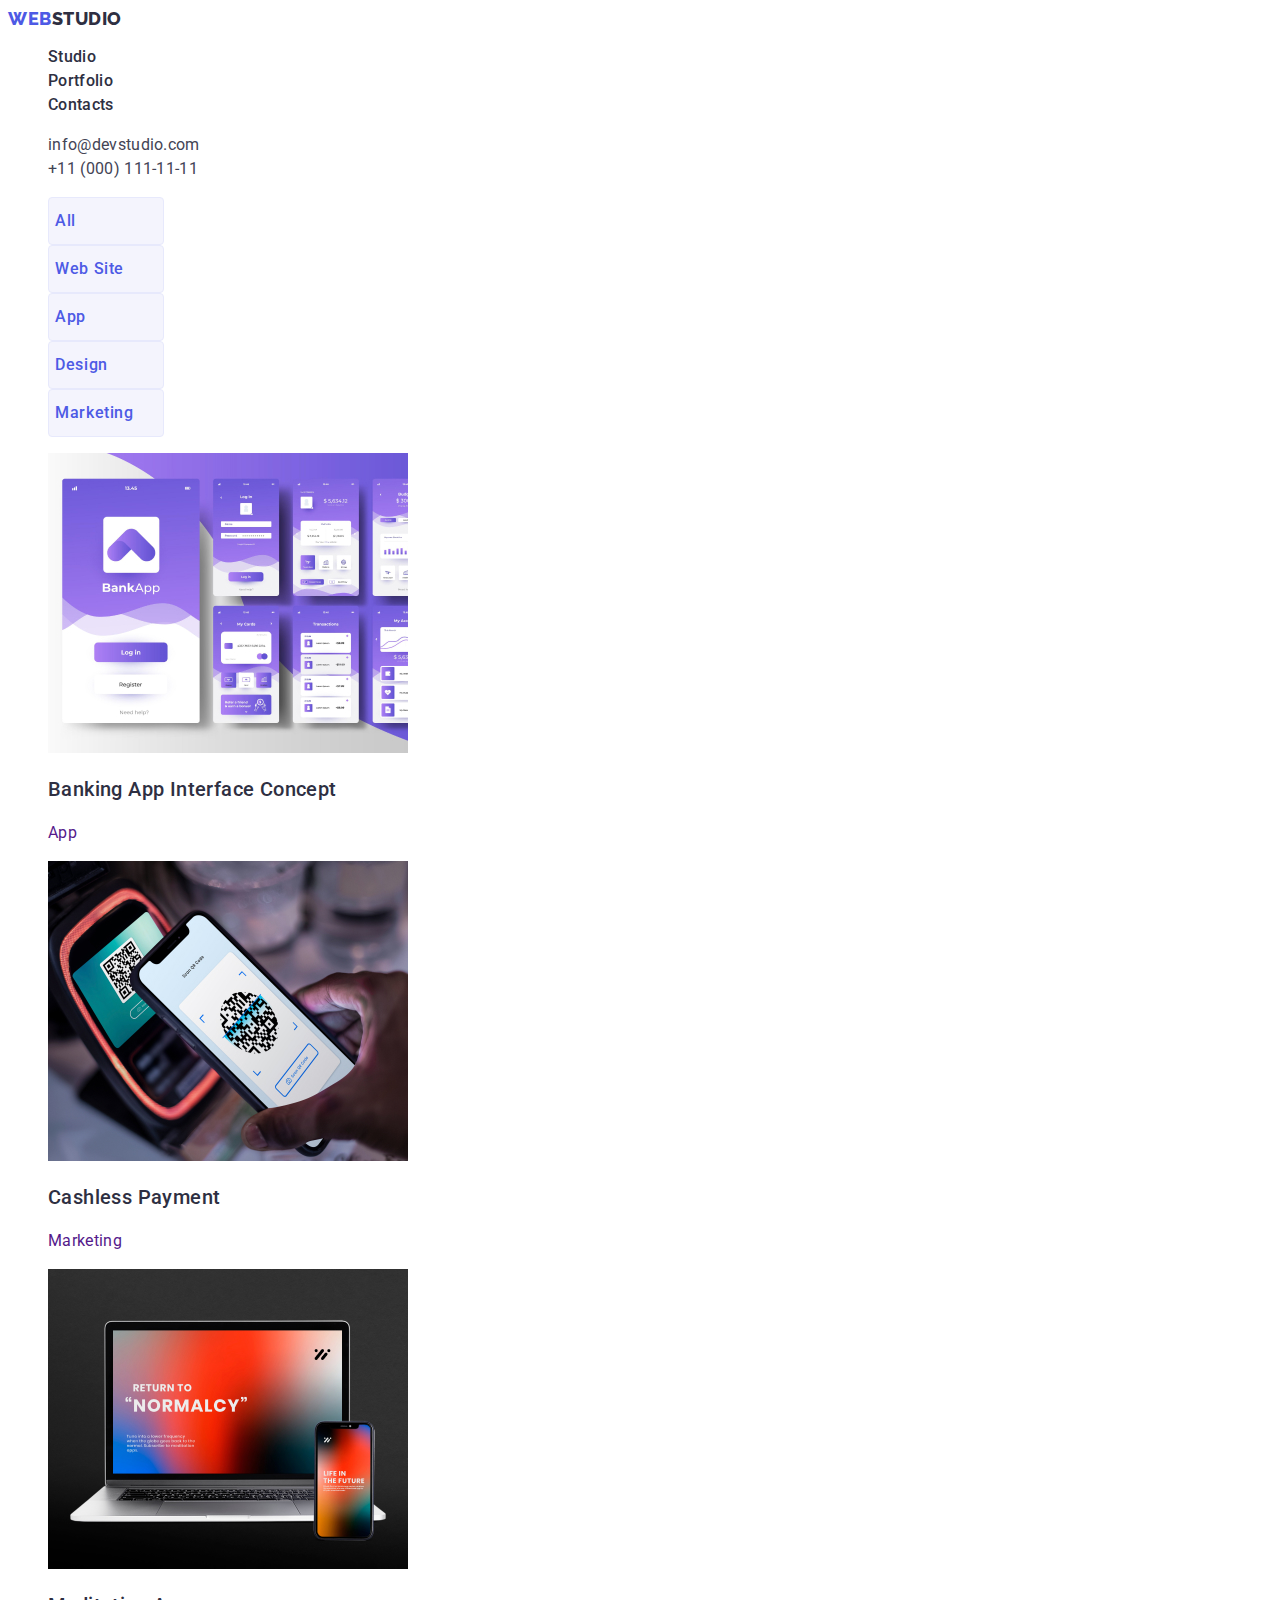
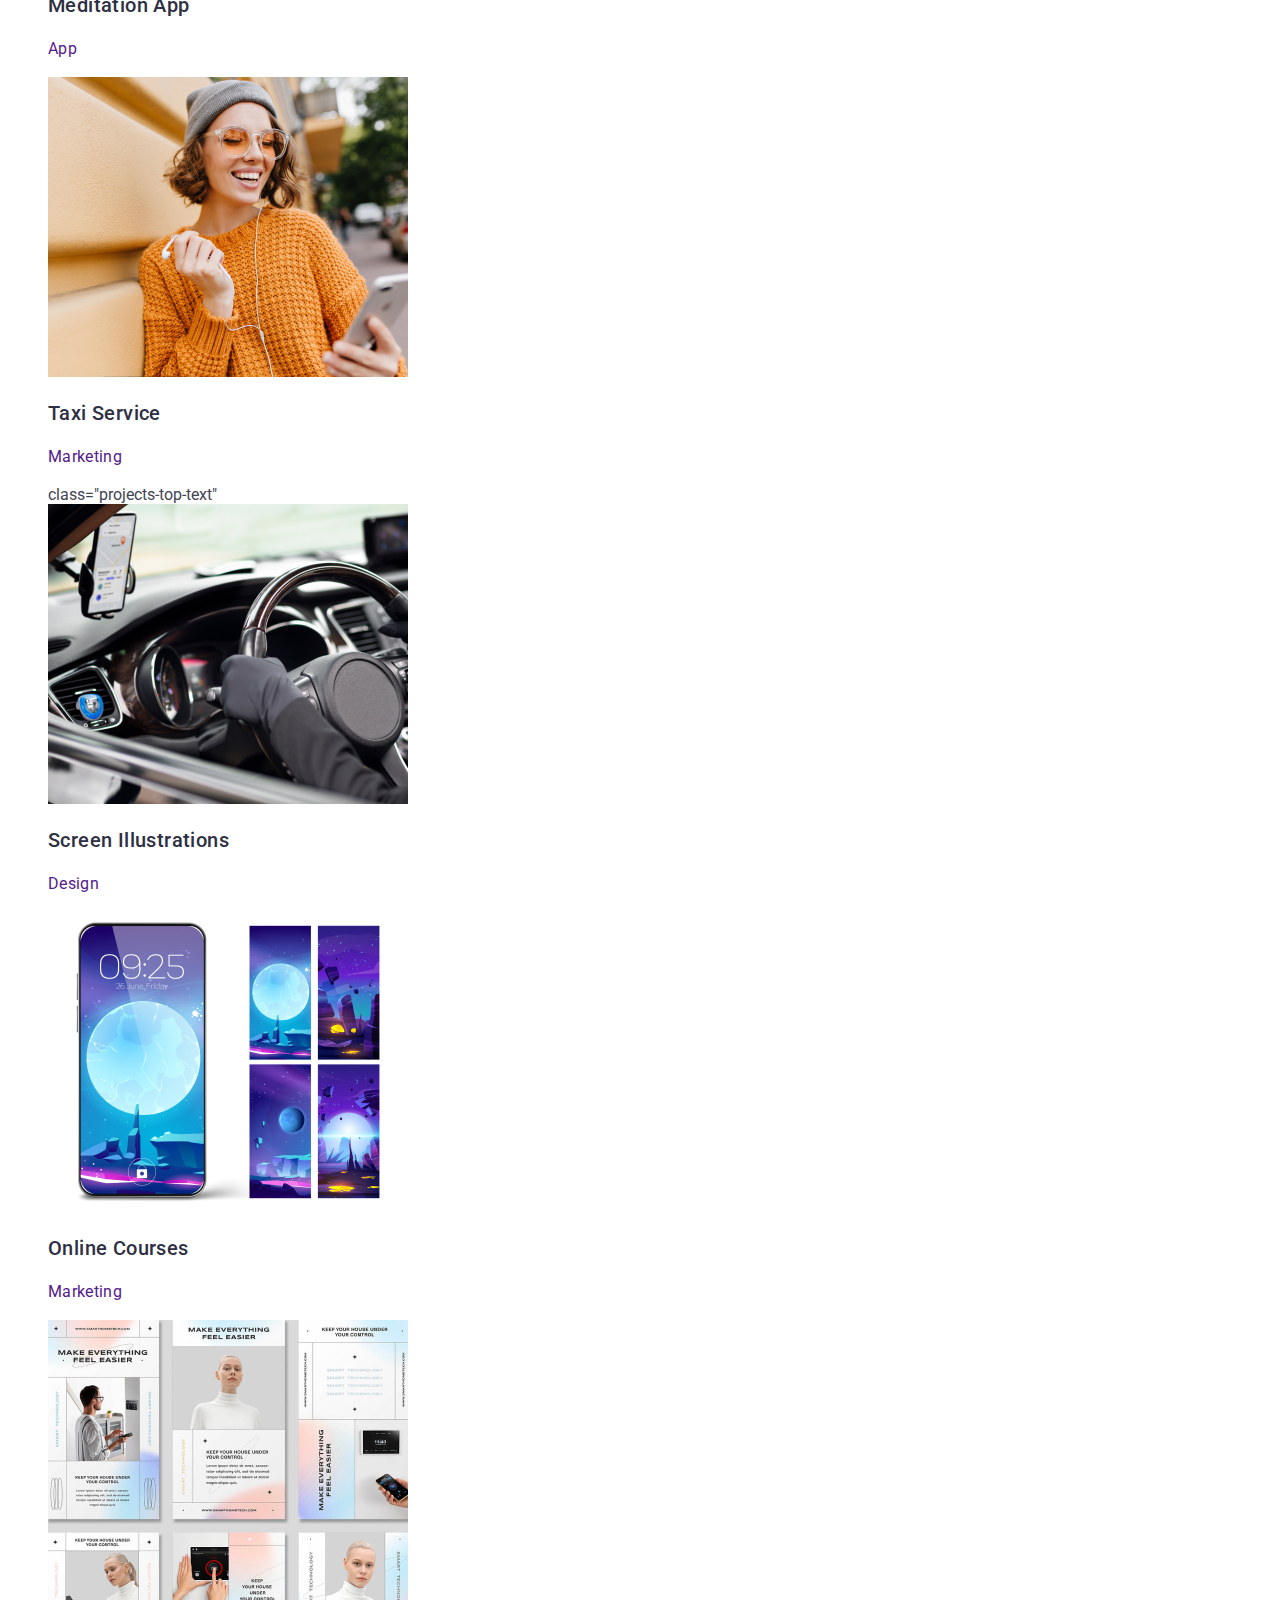
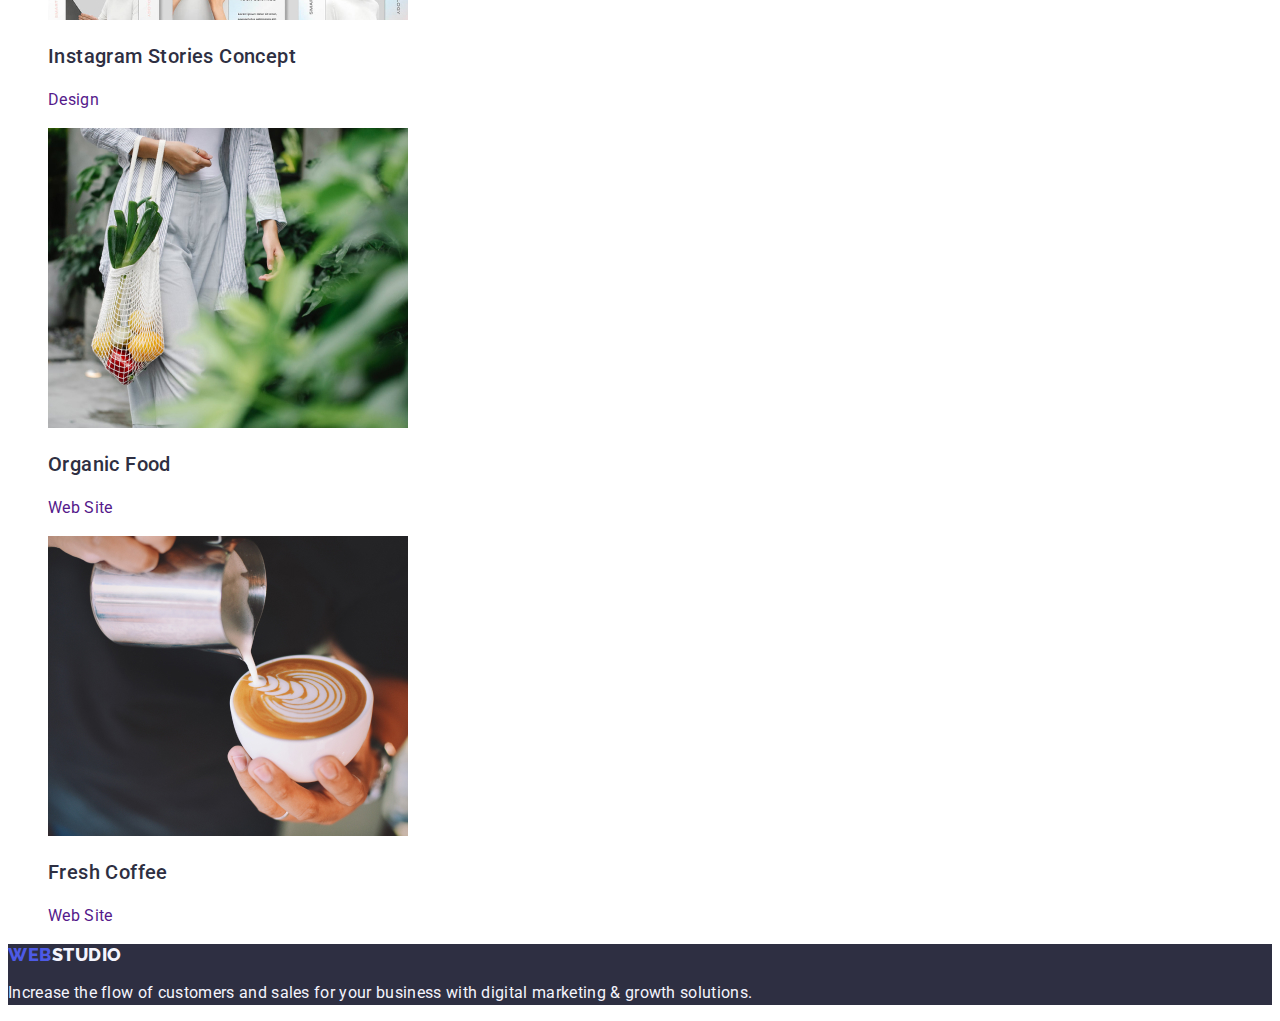
==== commit 25d99d9a: "fix" ====
--- a/portfolio.html
+++ b/portfolio.html
@@ -67,7 +67,6 @@
             <button class="filters-btn" type="button">Marketing</button>
           </li>
         </ul>
-        <h2>Projects</h2>
         <ul class="projects-list list">
           <li class="projects-item">
             <a class="projects-link link" href="">
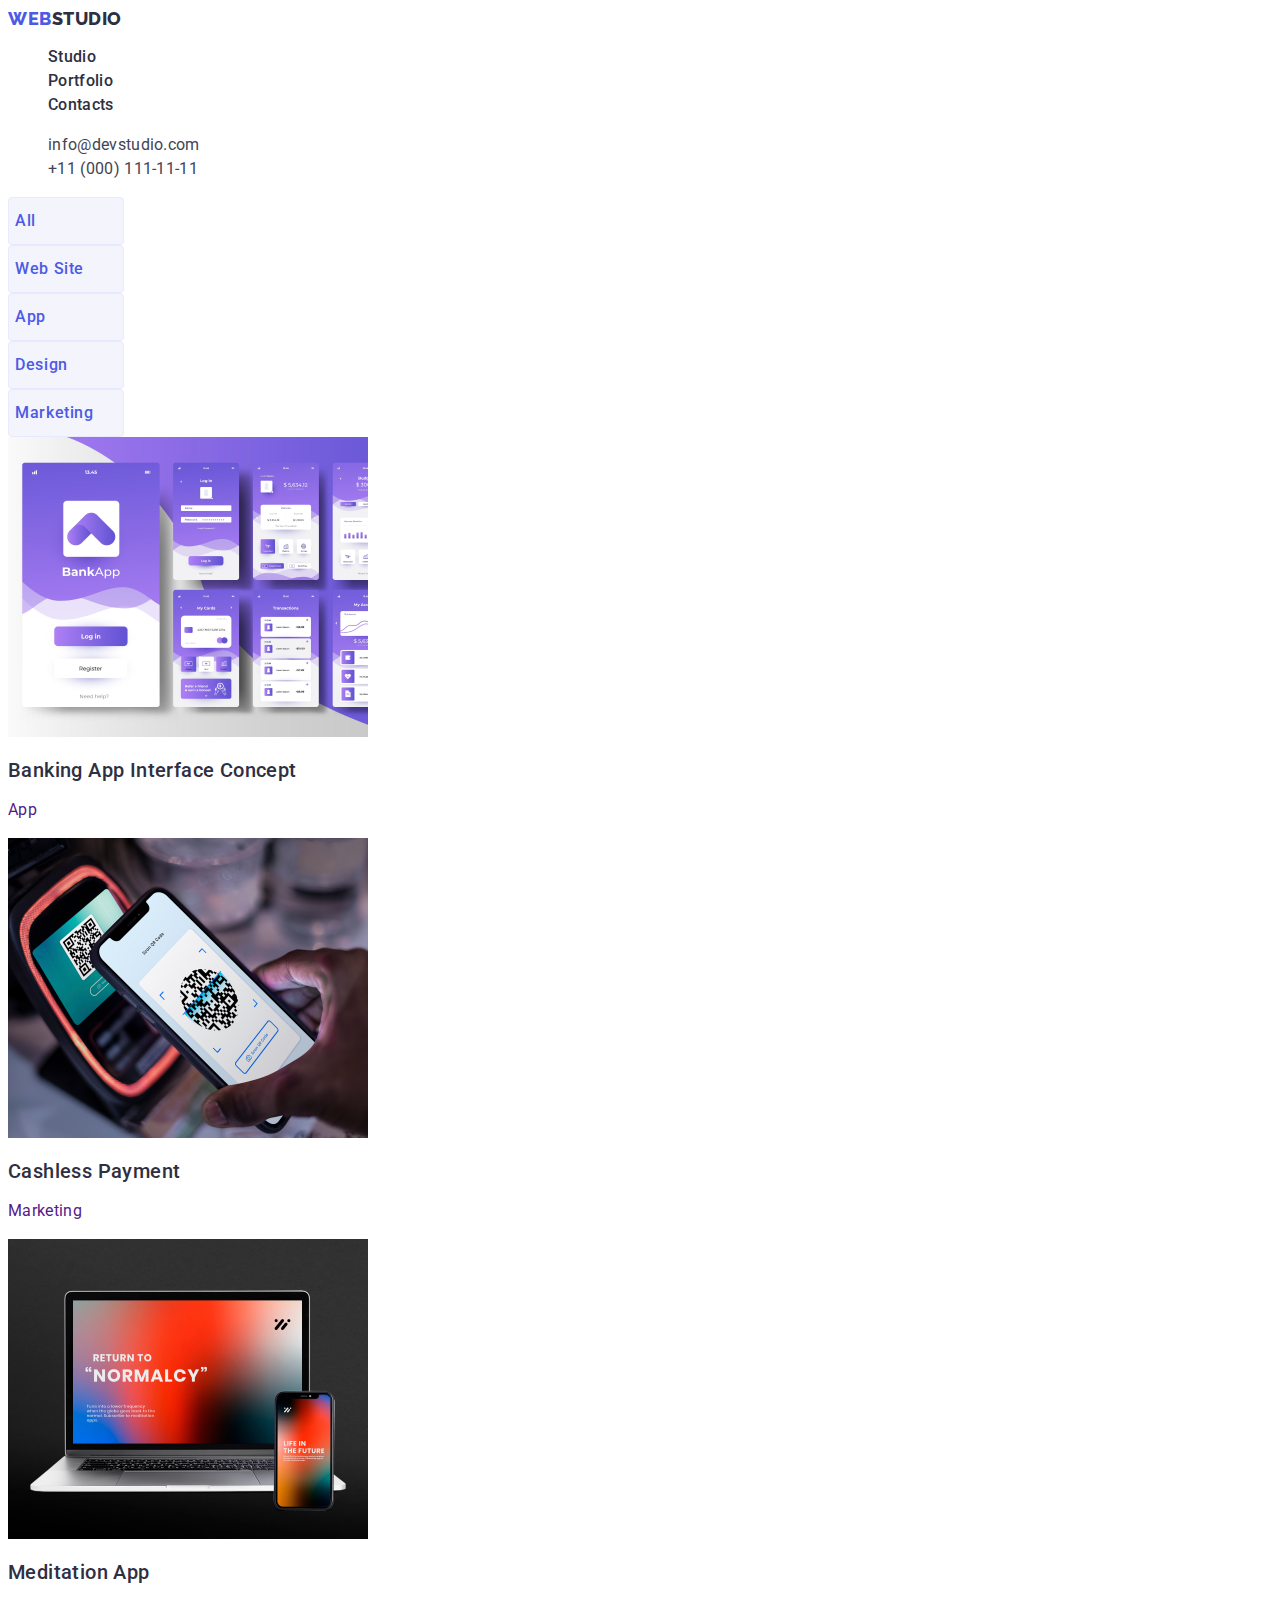
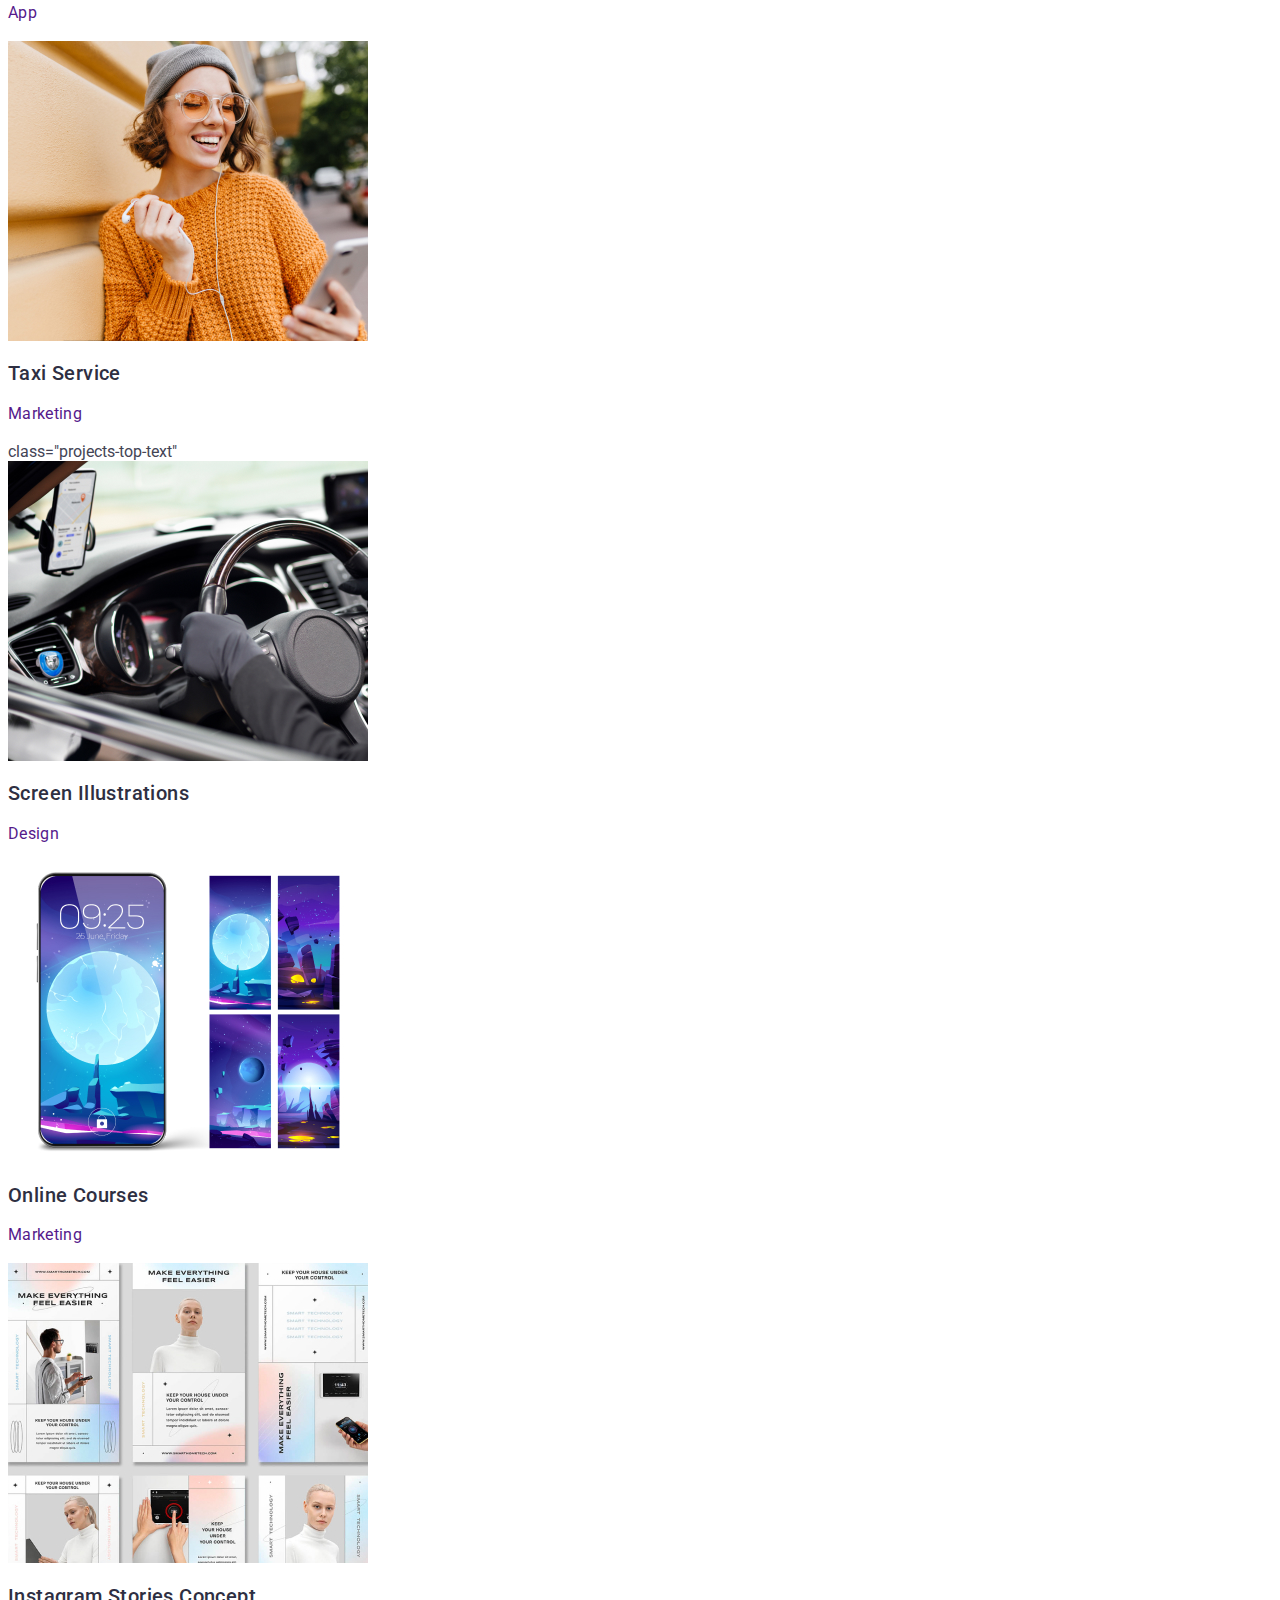
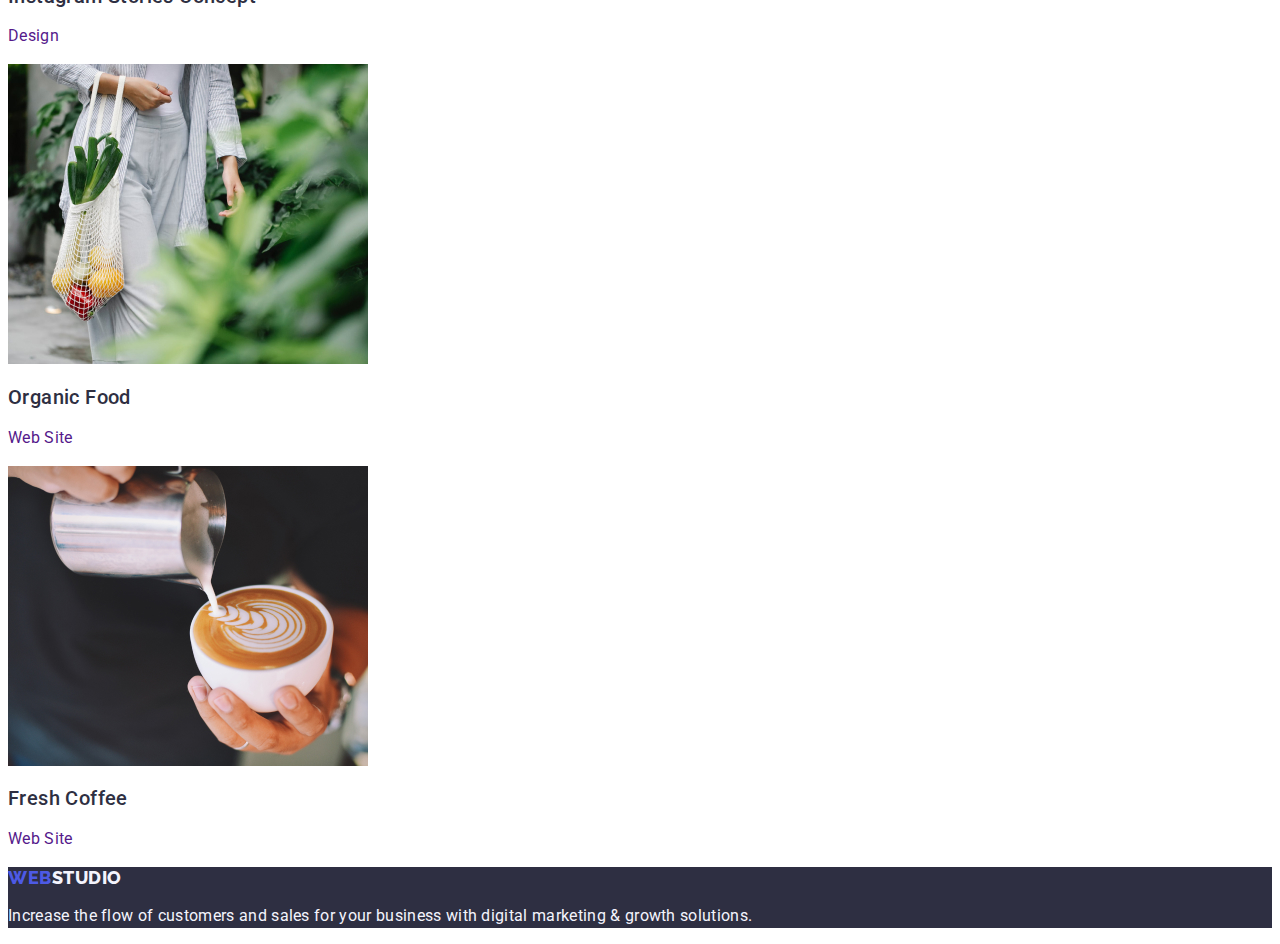
==== commit d9ecfd0d: "fix" ====
--- a/portfolio.html
+++ b/portfolio.html
@@ -50,7 +50,7 @@
     <main>
       <section class="portfolio">
         <h1 class="portfolio-title" hidden>Portfolio</h1>
-        <ul class="filters-list list">
+        <ul2 class="filters-list list">
           <li class="filters-item">
             <button class="filters-btn" type="button">All</button>
           </li>
@@ -66,7 +66,7 @@
           <li class="filters-item">
             <button class="filters-btn" type="button">Marketing</button>
           </li>
-        </ul>
+        </ul2
         <ul class="projects-list list">
           <li class="projects-item">
             <a class="projects-link link" href="">
@@ -76,7 +76,7 @@
                 width="360"
                 height="300"
               />
-              <h3 class="projects-top-text">Banking App Interface Concept</h3>
+              <h2 class="projects-top-text">Banking App Interface Concept</h2>
               <p class="projects-bottom-text">App</p>
             </a>
           </li>
@@ -88,7 +88,7 @@
                 width="360"
                 height="300"
               />
-              <h3 class="projects-top-text">Cashless Payment</h3>
+              <h2 class="projects-top-text">Cashless Payment</h2>
               <p class="projects-bottom-text">Marketing</p>
             </a>
           </li>
@@ -100,7 +100,7 @@
                 width="360"
                 height="300"
               />
-              <h3 class="projects-top-text">Meditation App</h3>
+              <h2 class="projects-top-text">Meditation App</h2>
               <p class="projects-bottom-text">App</p>
             </a>
           </li>
@@ -112,7 +112,7 @@
                 width="360"
                 height="300"
               />
-              <h3 class="projects-top-text">Taxi Service</h3>
+              <h2 class="projects-top-text">Taxi Service</h2>
               <p class="projects-bottom-text">Marketing</p>
             </a>
             class="projects-top-text"
@@ -125,7 +125,7 @@
                 width="360"
                 height="300"
               />
-              <h3 class="projects-top-text">Screen Illustrations</h3>
+              <h2 class="projects-top-text">Screen Illustrations</h2>
               <p class="projects-bottom-text">Design</p>
             </a>
           </li>
@@ -137,7 +137,7 @@
                 width="360"
                 height="300"
               />
-              <h3 class="projects-top-text">Online Courses</h3>
+              <h2 class="projects-top-text">Online Courses</h2>
               <p class="projects-bottom-text">Marketing</p>
             </a>
           </li>
@@ -149,7 +149,7 @@
                 width="360"
                 height="300"
               />
-              <h3 class="projects-top-text">Instagram Stories Concept</h3>
+              <h2 class="projects-top-text">Instagram Stories Concept</h2>
               <p class="projects-bottom-text">Design</p>
             </a>
           </li>
@@ -161,7 +161,7 @@
                 width="360"
                 height="300"
               />
-              <h3 class="projects-top-text">Organic Food</h3>
+              <h2 class="projects-top-text">Organic Food</h2>
               <p class="projects-bottom-text">Web Site</p>
             </a>
           </li>
@@ -173,7 +173,7 @@
                 width="360"
                 height="300"
               />
-              <h3 class="projects-top-text">Fresh Coffee</h3>
+              <h2 class="projects-top-text">Fresh Coffee</h2>
               <p class="projects-bottom-text">Web Site</p>
             </a>
           </li>
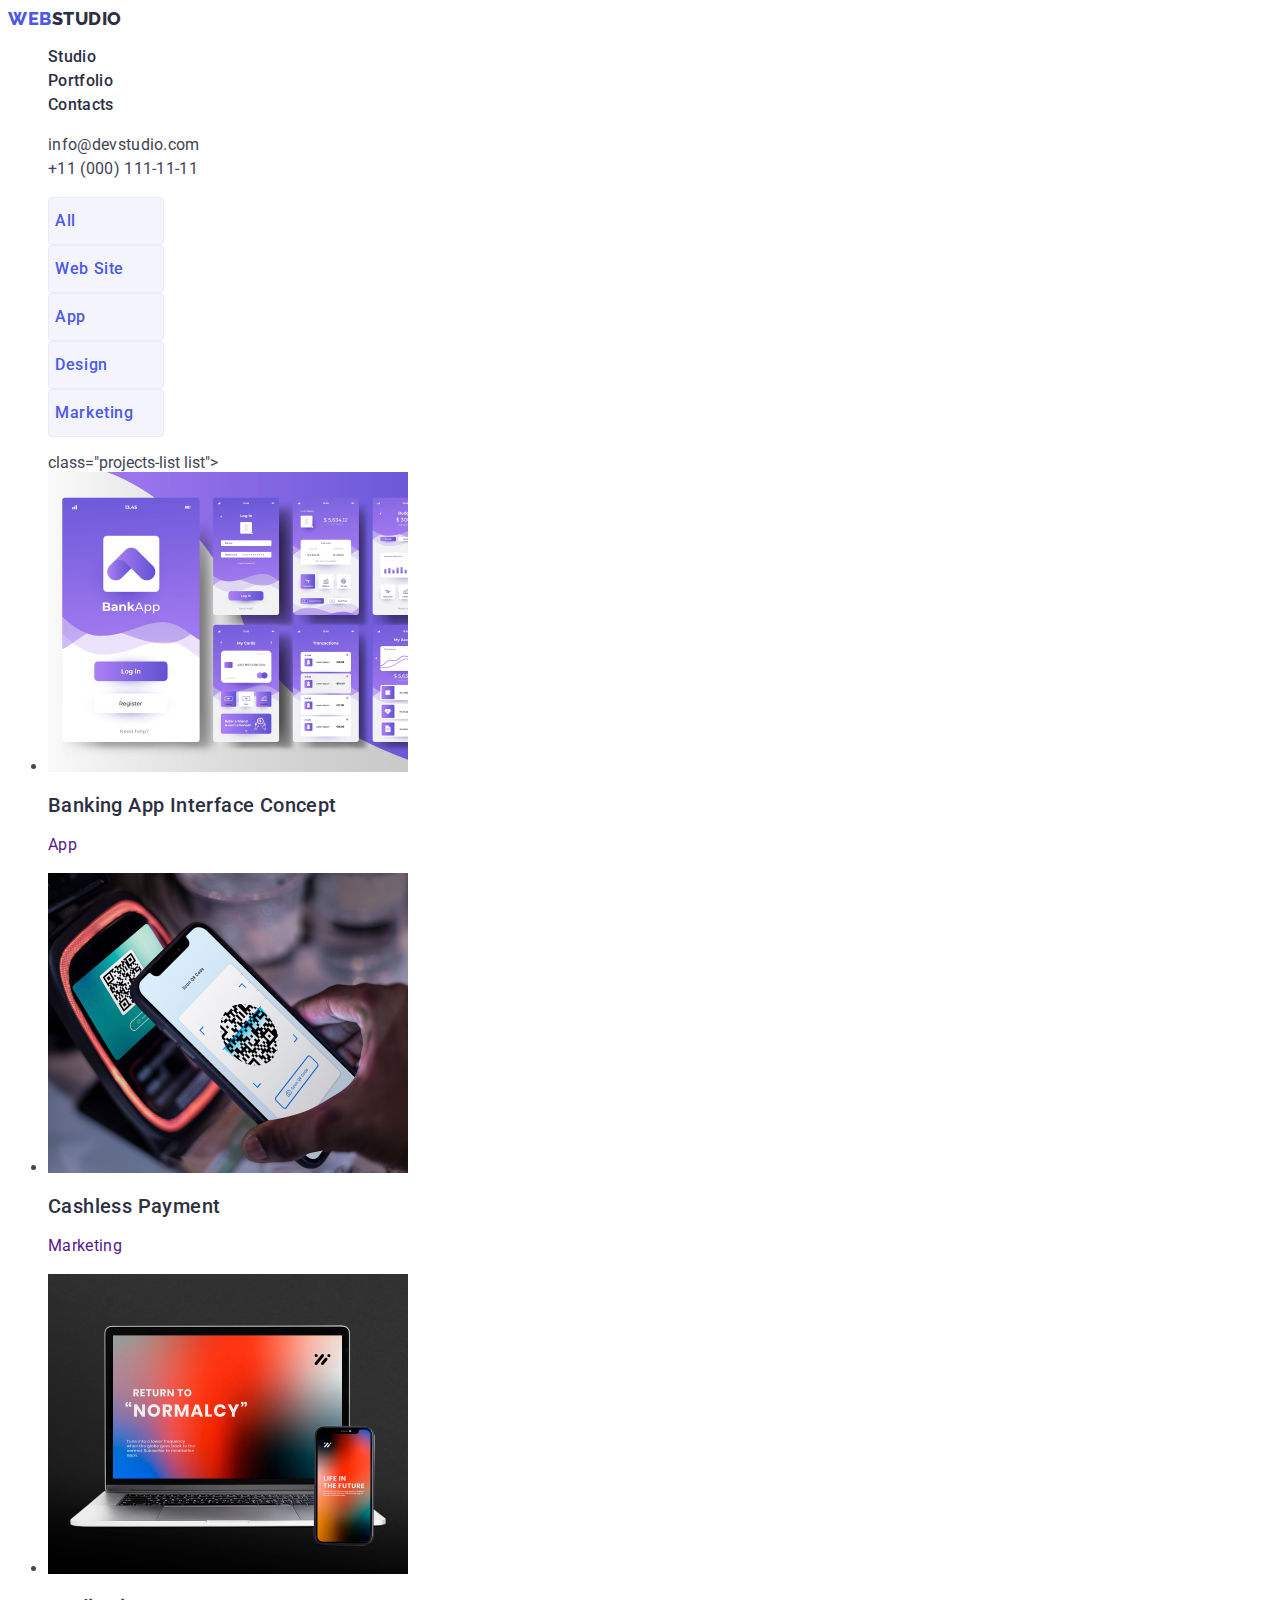
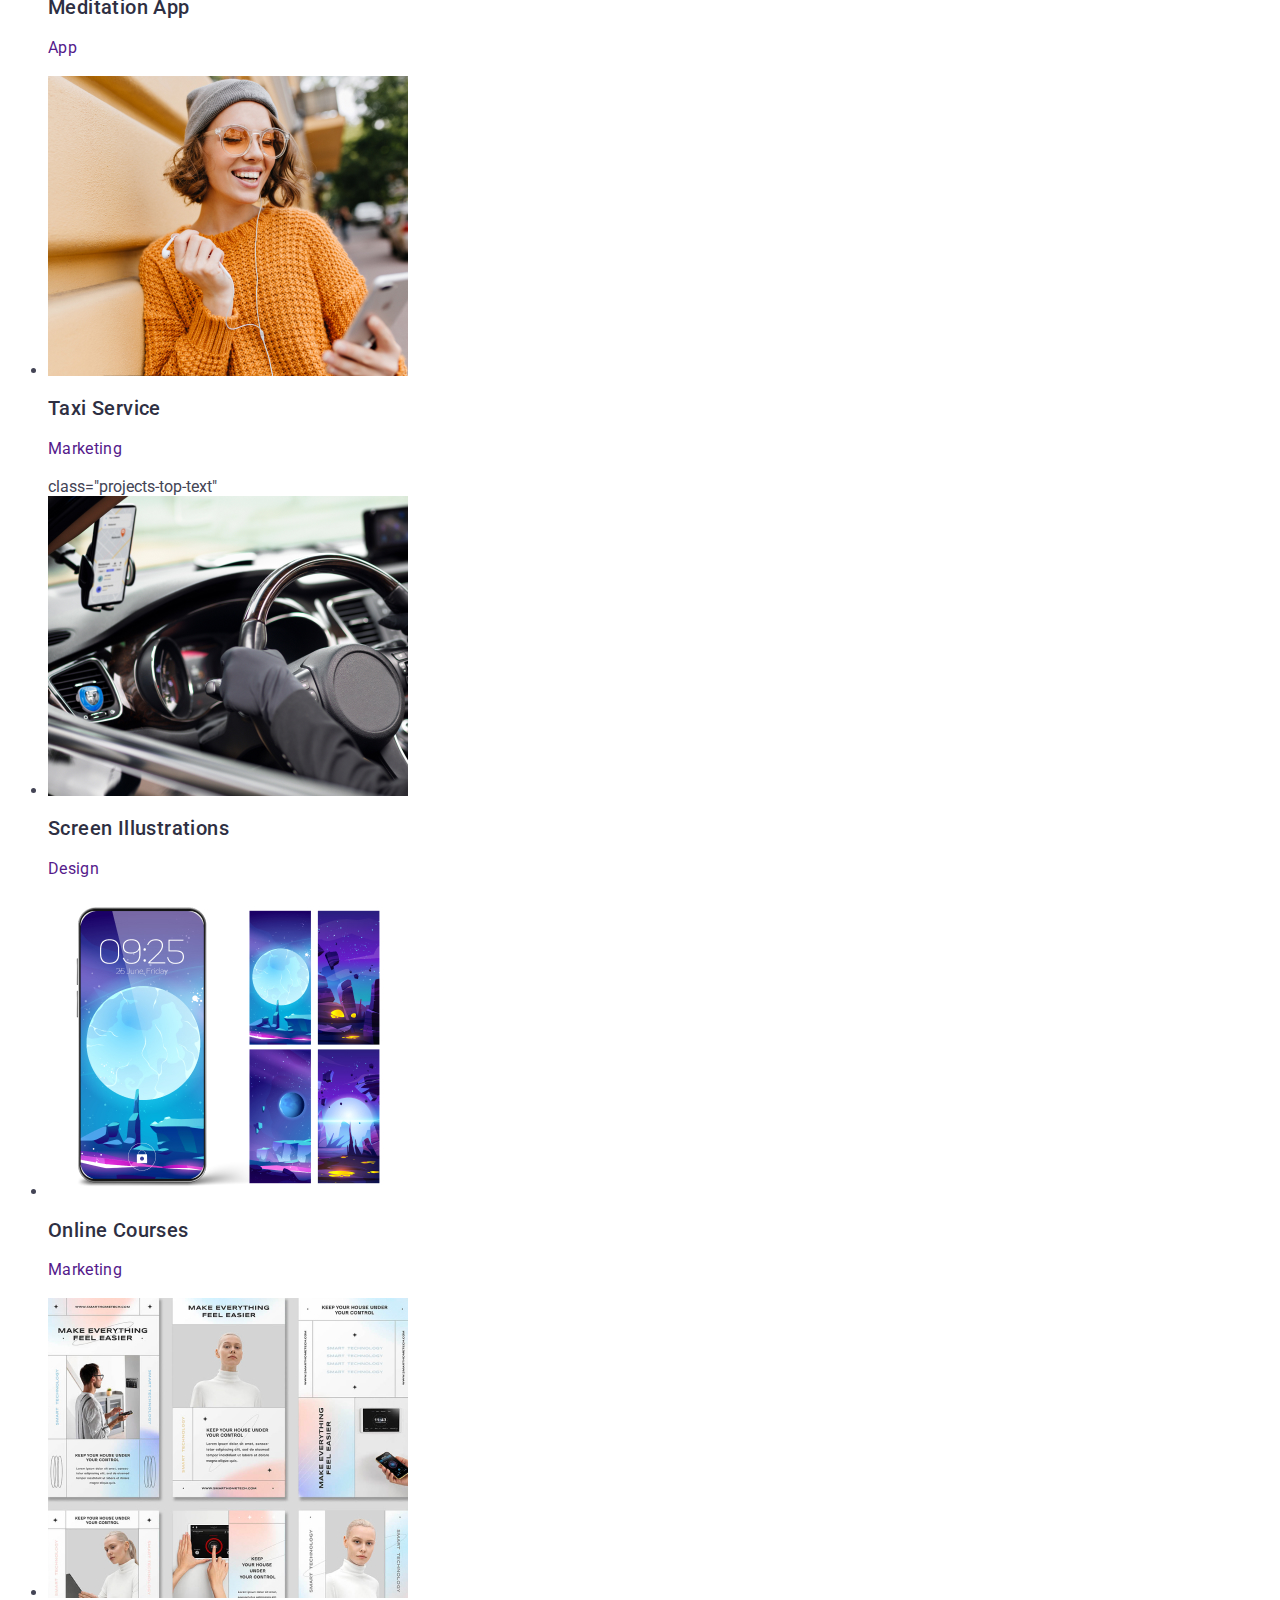
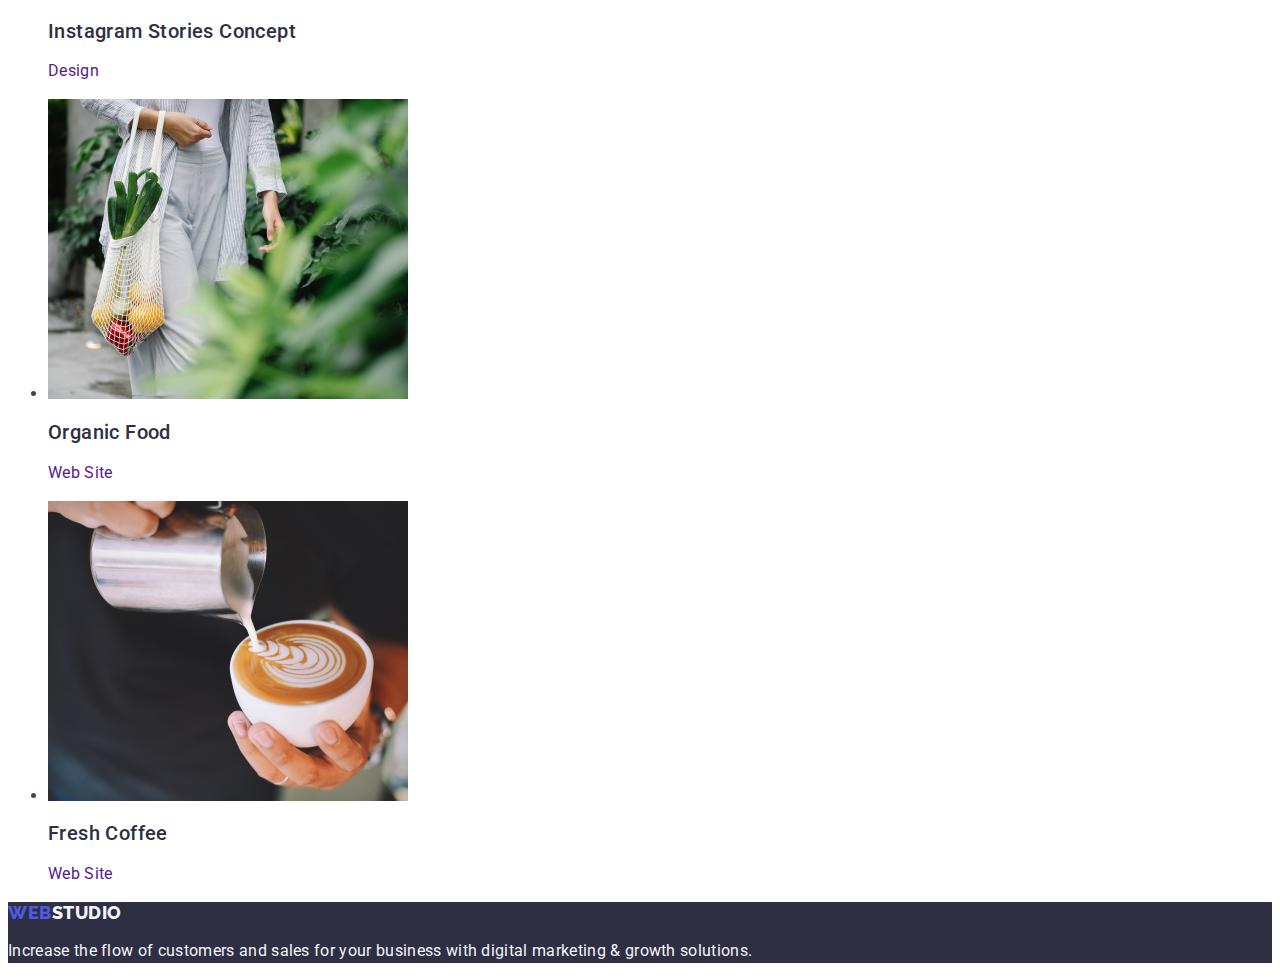
==== commit c74bc992: "fix" ====
--- a/portfolio.html
+++ b/portfolio.html
@@ -50,7 +50,7 @@
     <main>
       <section class="portfolio">
         <h1 class="portfolio-title" hidden>Portfolio</h1>
-        <ul2 class="filters-list list">
+        <ul class="filters-list list">
           <li class="filters-item">
             <button class="filters-btn" type="button">All</button>
           </li>
@@ -66,8 +66,9 @@
           <li class="filters-item">
             <button class="filters-btn" type="button">Marketing</button>
           </li>
-        </ul2
-        <ul class="projects-list list">
+        </ul>
+        <ul>
+          class="projects-list list">
           <li class="projects-item">
             <a class="projects-link link" href="">
               <img
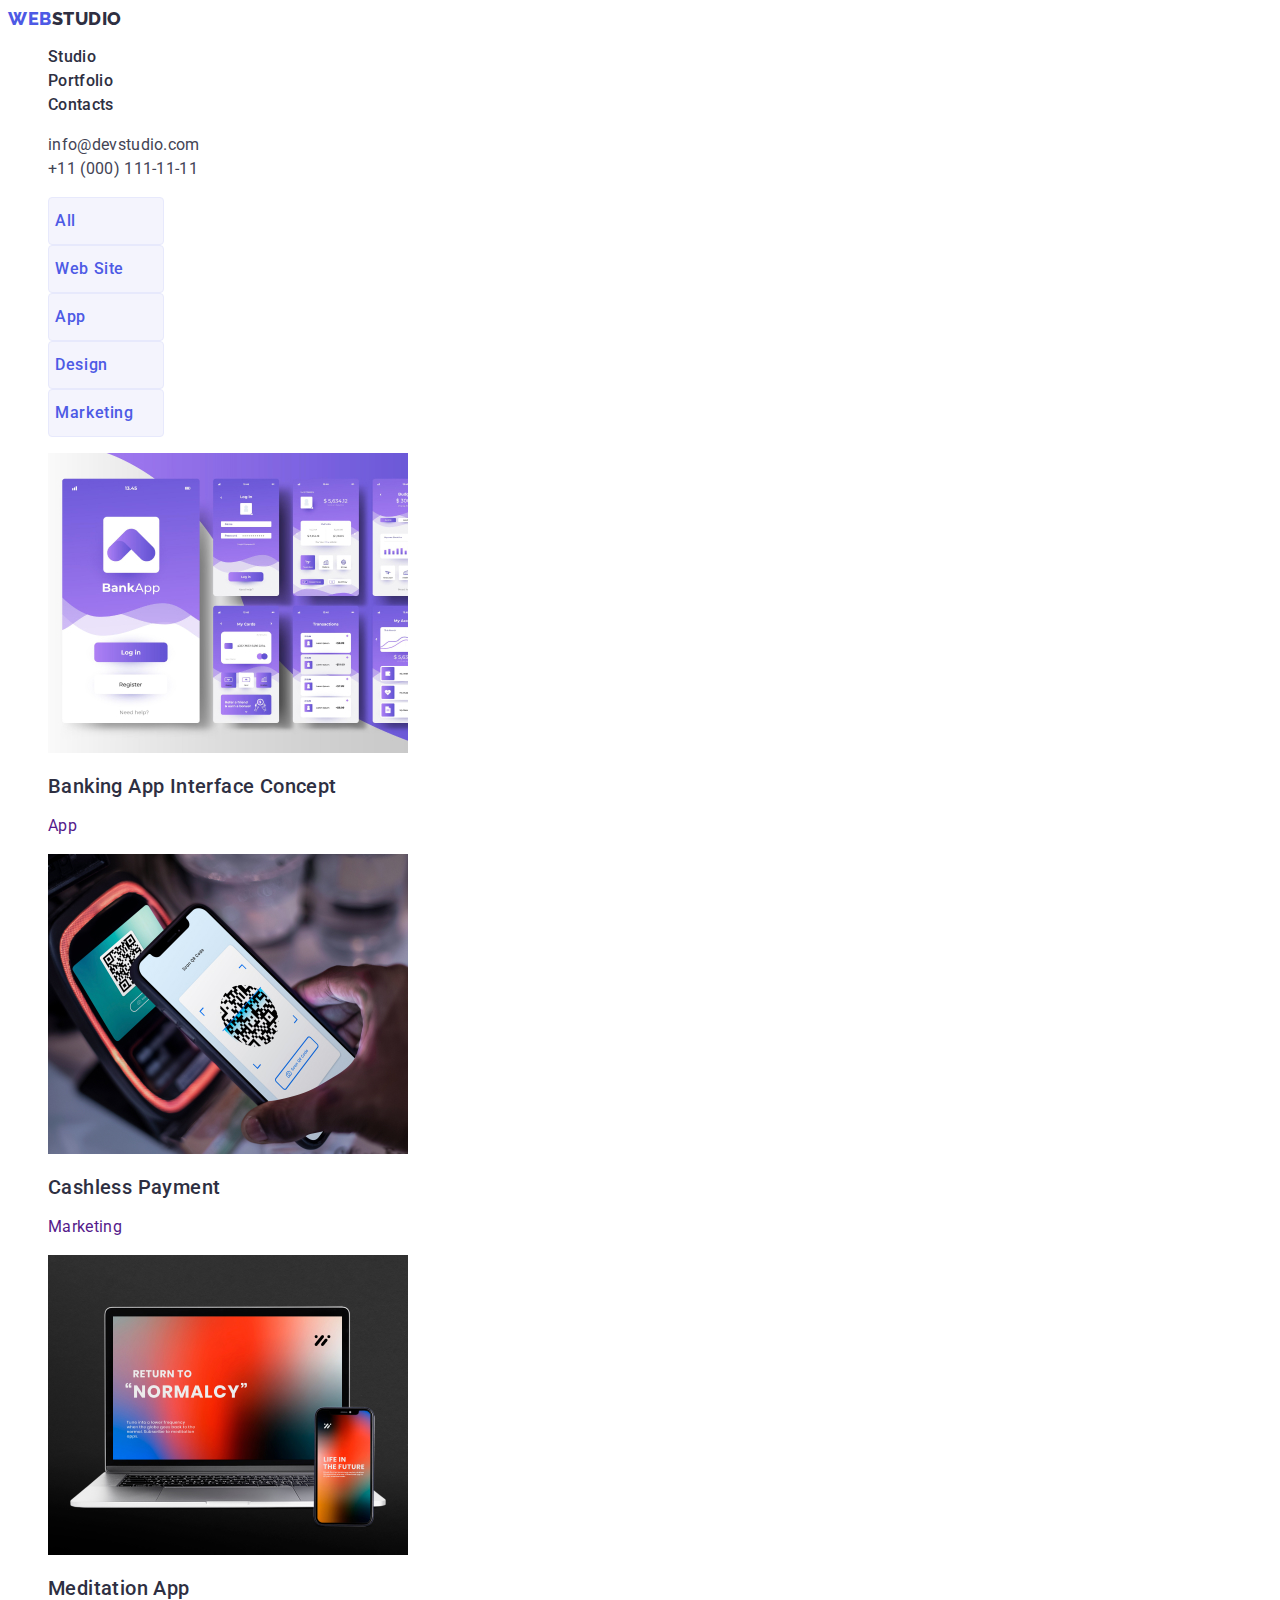
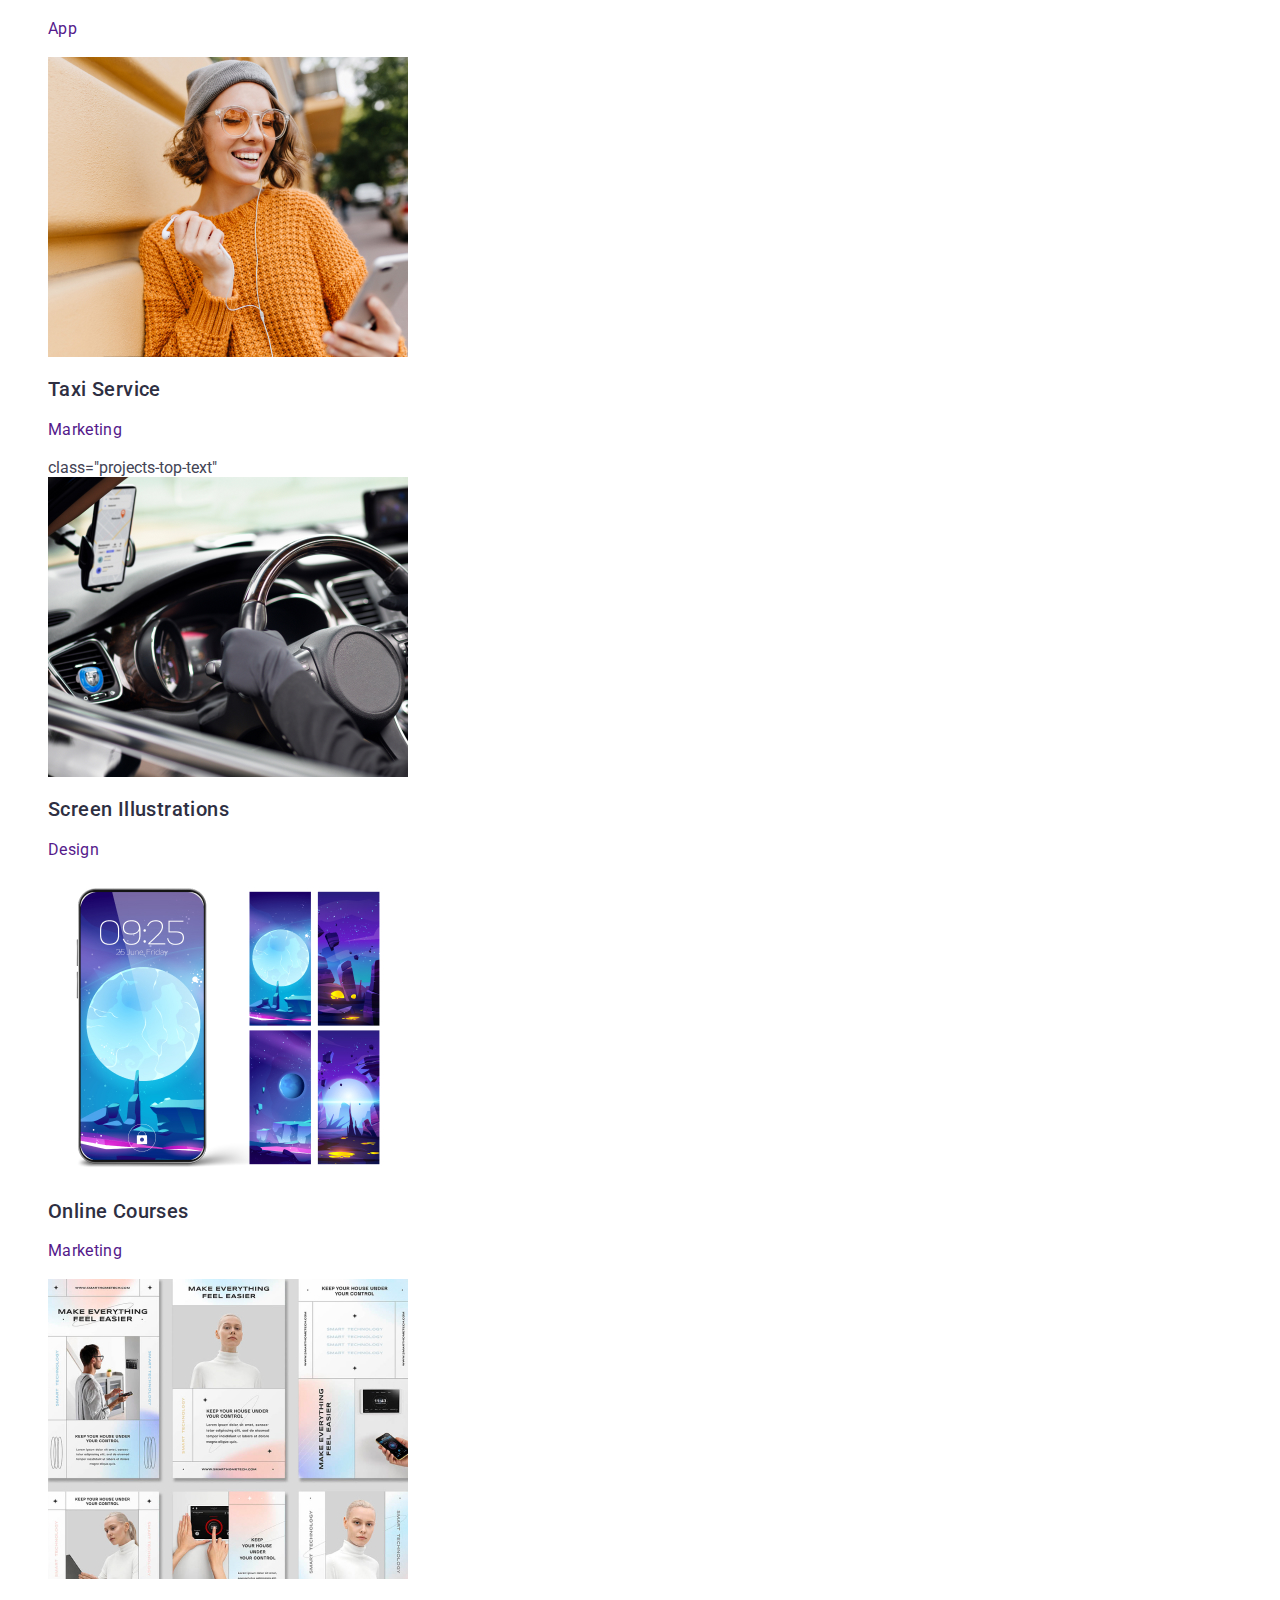
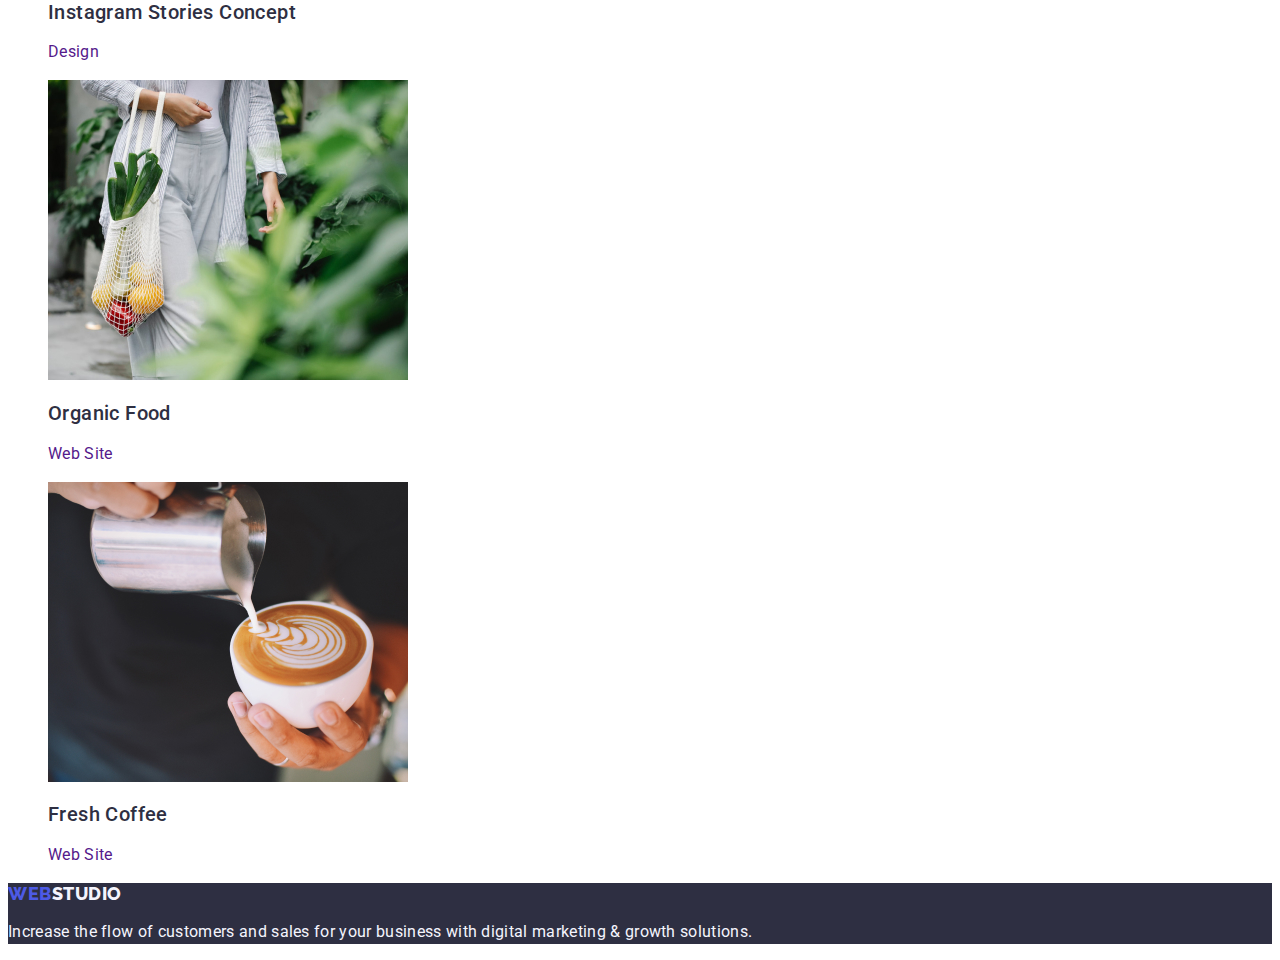
==== commit df888ce5: "fix" ====
--- a/portfolio.html
+++ b/portfolio.html
@@ -67,8 +67,7 @@
             <button class="filters-btn" type="button">Marketing</button>
           </li>
         </ul>
-        <ul>
-          class="projects-list list">
+        <ul class="projects-list list">
           <li class="projects-item">
             <a class="projects-link link" href="">
               <img
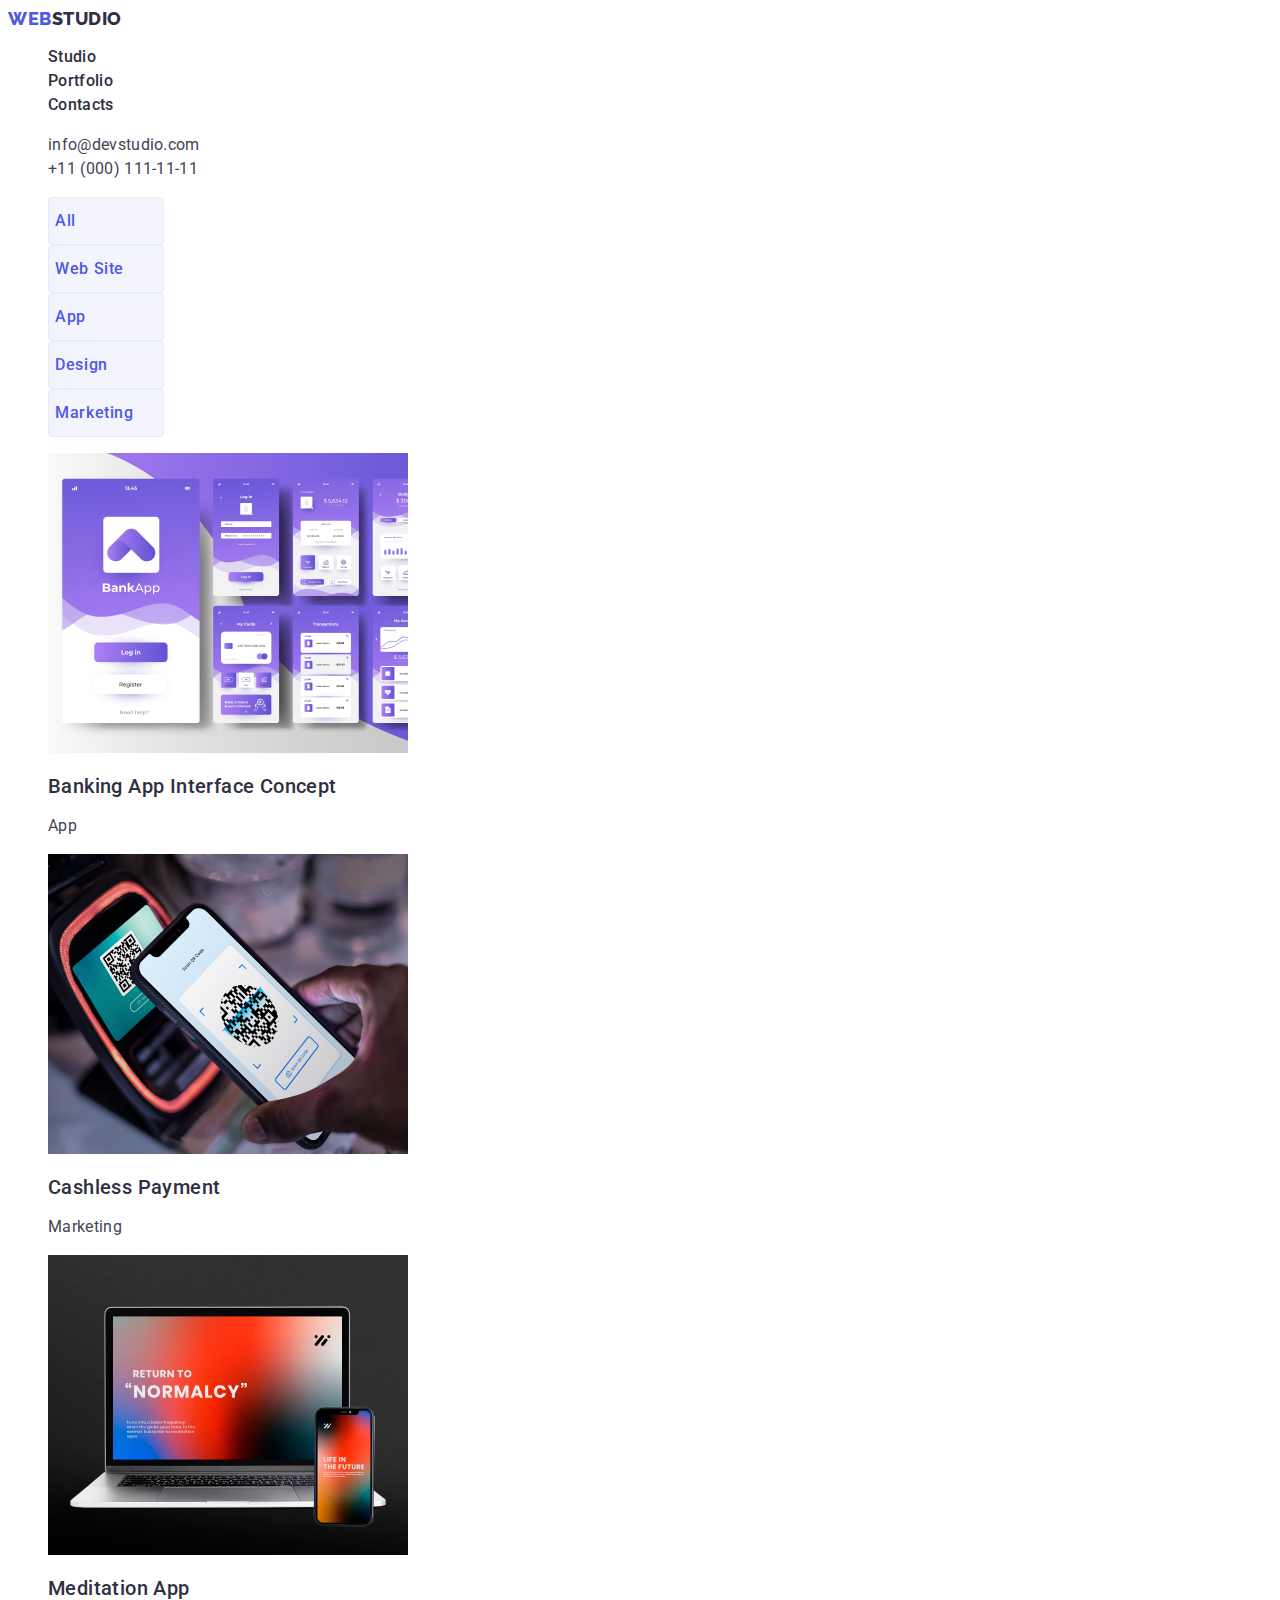
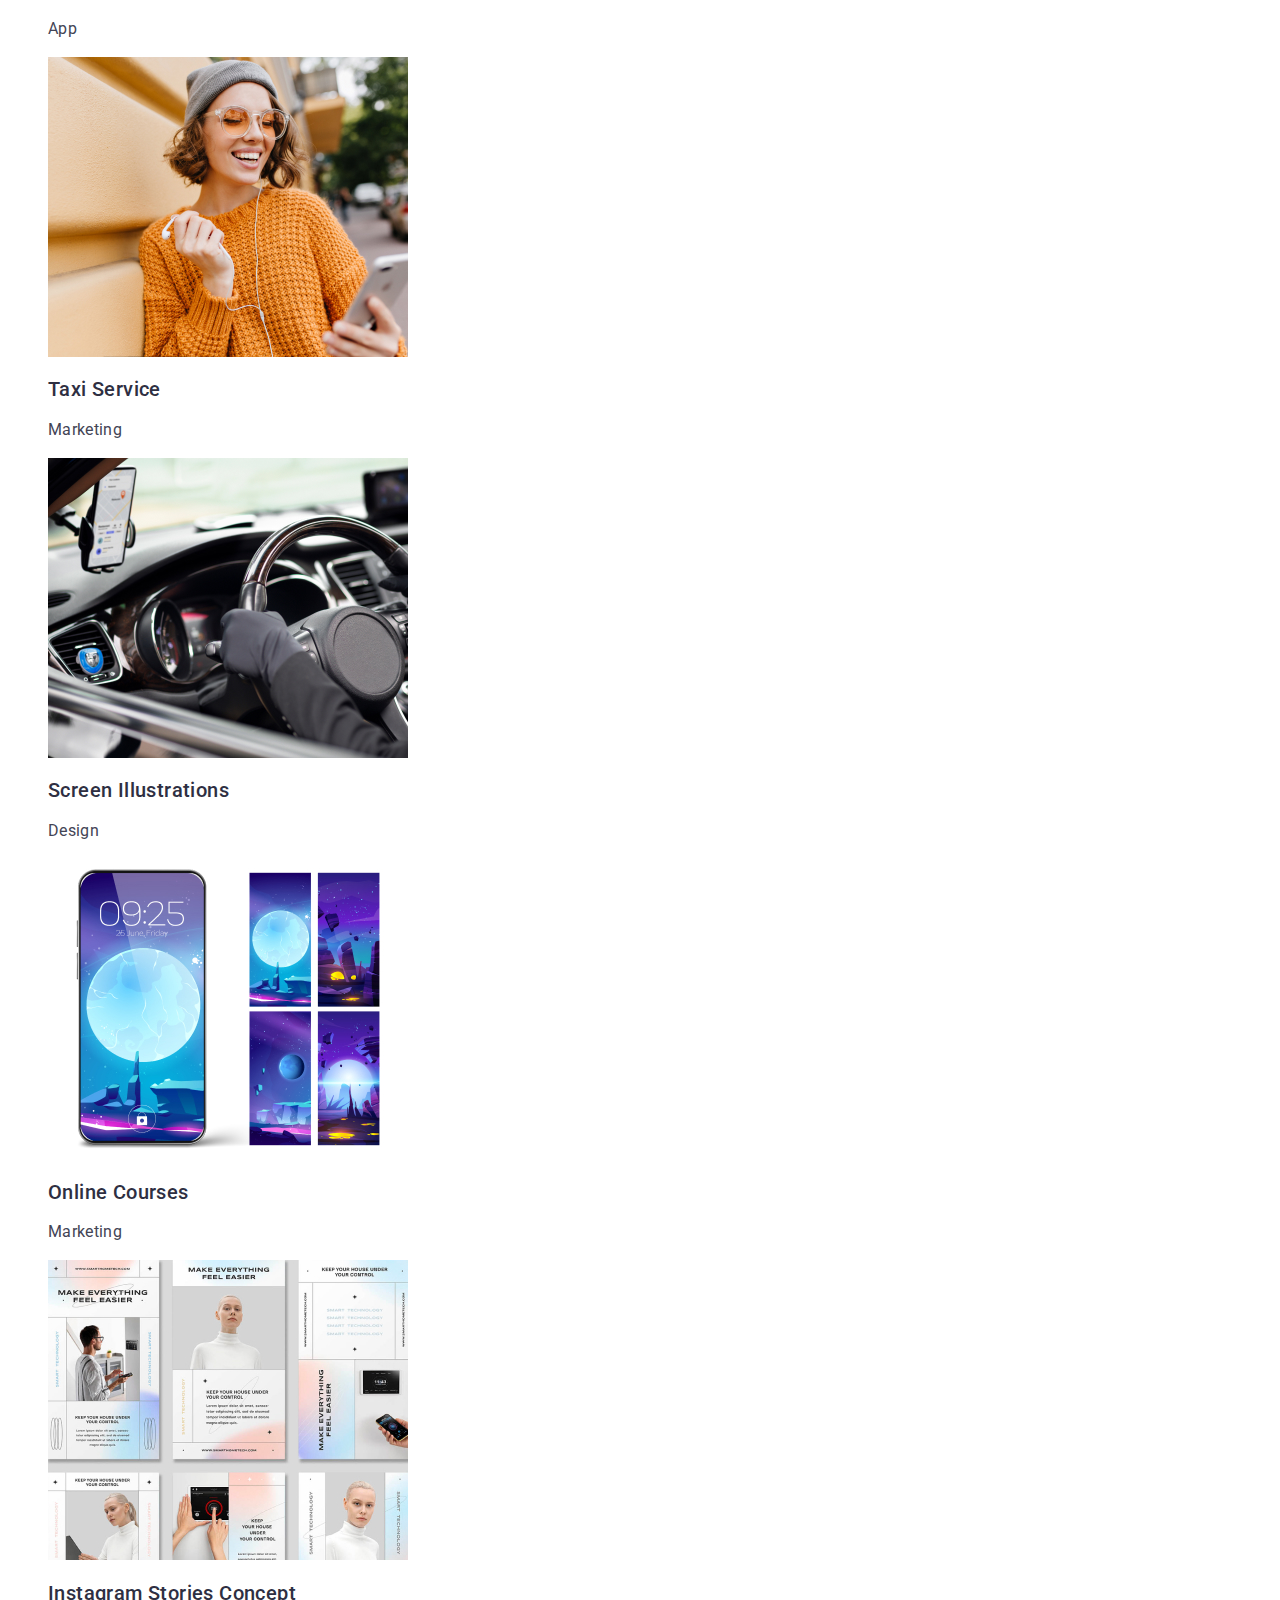
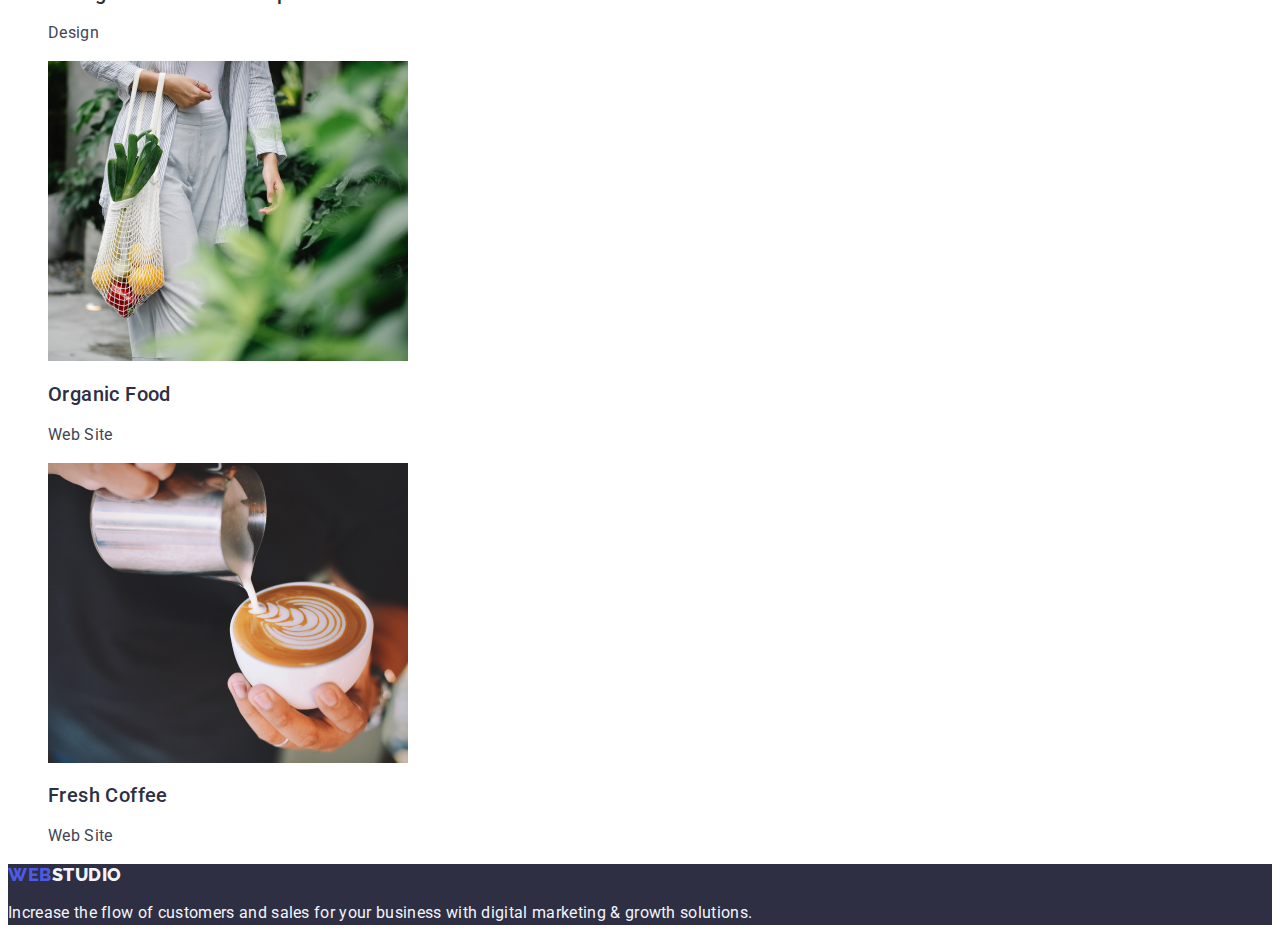
==== commit 75892e91: "fix color" ====
--- a/portfolio.html
+++ b/portfolio.html
@@ -115,7 +115,6 @@
               <h2 class="projects-top-text">Taxi Service</h2>
               <p class="projects-bottom-text">Marketing</p>
             </a>
-            class="projects-top-text"
           </li>
           <li class="projects-item">
             <a class="projects-link link" href="">
--- a/css/styles.css
+++ b/css/styles.css
@@ -262,4 +262,5 @@
   font-size: 16px;
   line-height: 1.5;
   letter-spacing: 0.02em;
-}
+  color: var(--text-color);
+}
